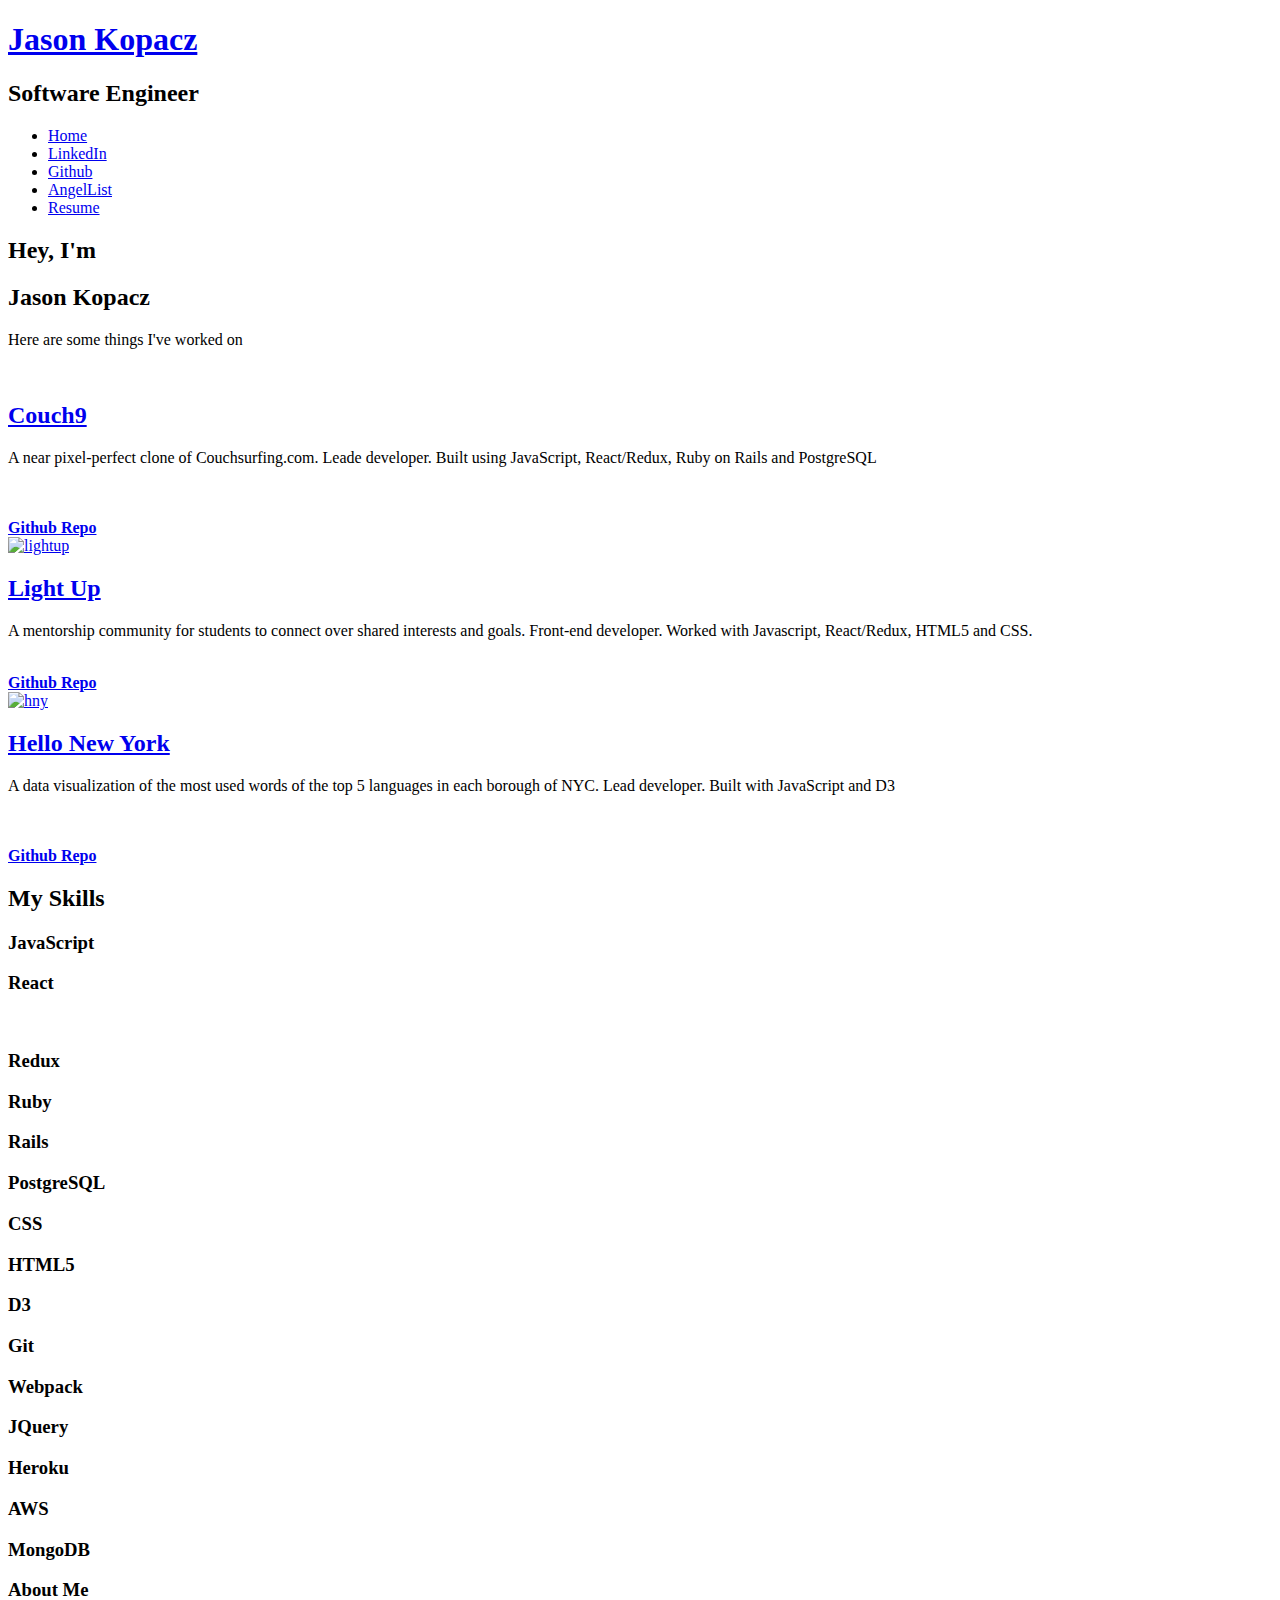
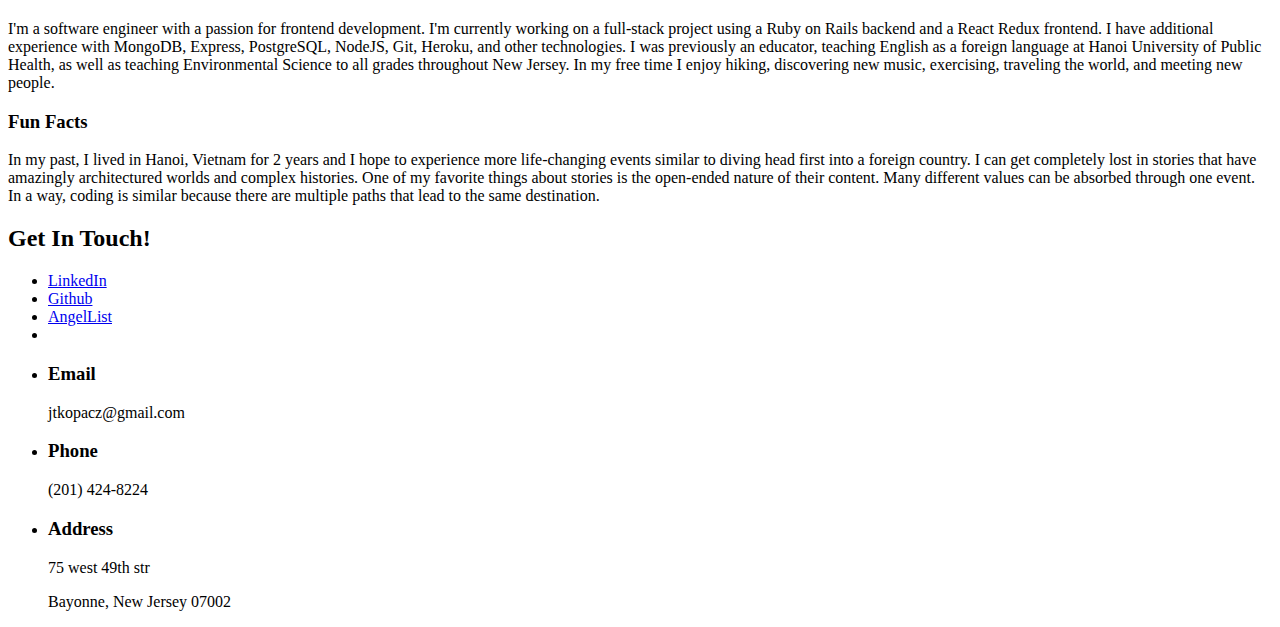
==== index.html @ 66adb1de "added links to many things" ====
<!DOCTYPE HTML>
<!--
	Dopetrope by HTML5 UP
	html5up.net | @ajlkn
	Free for personal and commercial use under the CCA 3.0 license (html5up.net/license)
-->
<html>
	<head>
		<title>Jason Kopacz</title>
		<meta charset="utf-8" />
		<meta name="viewport" content="width=device-width, initial-scale=1, user-scalable=no" />
		<link rel="stylesheet" href="assets/css/main.css" />
		<link rel="shortcut icon" href="jk_logo_outline.png" />
		<link rel="stylesheet"
			href="https://cdn.rawgit.com/konpa/devicon/df6431e323547add1b4cf45992913f15286456d3/devicon.min.css">
			<link rel="stylesheet"
				href="https://cdn.rawgit.com/konpa/devicon/df6431e323547add1b4cf45992913f15286456d3/devicon.min.css">
				<link rel="stylesheet"
					href="https://cdn.rawgit.com/konpa/devicon/df6431e323547add1b4cf45992913f15286456d3/devicon.min.css">
					<link rel="stylesheet"
						href="https://cdn.rawgit.com/konpa/devicon/df6431e323547add1b4cf45992913f15286456d3/devicon.min.css">
						<link rel="stylesheet"
							href="https://cdn.rawgit.com/konpa/devicon/df6431e323547add1b4cf45992913f15286456d3/devicon.min.css">
							<link rel="stylesheet"
								href="https://cdn.rawgit.com/konpa/devicon/df6431e323547add1b4cf45992913f15286456d3/devicon.min.css">
								<link rel="stylesheet"
									href="https://cdn.rawgit.com/konpa/devicon/df6431e323547add1b4cf45992913f15286456d3/devicon.min.css">
									<link rel="stylesheet"
										href="https://cdn.rawgit.com/konpa/devicon/df6431e323547add1b4cf45992913f15286456d3/devicon.min.css">
										<link rel="stylesheet"
											href="https://cdn.rawgit.com/konpa/devicon/df6431e323547add1b4cf45992913f15286456d3/devicon.min.css">
											<link rel="stylesheet"
												href="https://cdn.rawgit.com/konpa/devicon/df6431e323547add1b4cf45992913f15286456d3/devicon.min.css">
												<link rel="stylesheet"
													href="https://cdn.rawgit.com/konpa/devicon/df6431e323547add1b4cf45992913f15286456d3/devicon.min.css">
													<link rel="stylesheet"
														href="https://cdn.rawgit.com/konpa/devicon/df6431e323547add1b4cf45992913f15286456d3/devicon.min.css">
														<link rel="stylesheet"
															href="https://cdn.rawgit.com/konpa/devicon/df6431e323547add1b4cf45992913f15286456d3/devicon.min.css">
															<link rel="stylesheet"
																href="https://cdn.rawgit.com/konpa/devicon/df6431e323547add1b4cf45992913f15286456d3/devicon.min.css">












	</head>
	<body class="homepage is-preload">
		<div id="page-wrapper">

			<!-- Header -->
				<section id="header">

					<!-- Logo -->
						<h1><a href="index.html">Jason Kopacz</a></h1>
						<h2>Software Engineer</h2>

					<!-- Nav -->
						<nav id="nav">
							<ul>
								<li class="current"><a href="index.html">Home</a></li>
								<li>
									<a href="https://www.linkedin.com/in/jason-kopacz-2917264a/" target="_blank">LinkedIn</a>
								</li>
								<li><a href="https://github.com/Alaizard" target="_blank">Github</a></li>
								<li><a href="https://angel.co/jason-kopacz" target="_blank">AngelList</a></li>
								<li><a target="_blank" href="https://docs.google.com/document/d/1bM8FkSE2oSd_Jy5sQ_IpJeWng1I0Z-2qJ6-F8ATaIm4/edit?usp=sharing">Resume<span class="label"></span></a></li>

							</ul>
						</nav>

						<script src="left-sidebar.html"></script>

					<!-- Banner -->
					<div class="picture"></div>
						<section id="banner">
							<header>
								<h2>Hey, I'm</h2>
								<h2>Jason Kopacz</h2>
								<p>Here are some things I've worked on</p>
							</header>
						</section>

					<!-- Intro -->
						<section id="intro" class="container">
							<div class="row">
								<div class="col-4 col-12-medium">
									<section class="first">
										<a href="http://couch9.herokuapp.com/" target="_blank">
											<img src="images/logo.png" alt="">
											<header>
												<h2>Couch9</h2>
											</header>
										</a>
										<p>A near pixel-perfect clone of Couchsurfing.com. Leade developer. Built using JavaScript, React/Redux, Ruby on Rails and PostgreSQL</p> <br> <br>
										<a href="https://github.com/Alaizard/Couch9" target="_blank" style="font-weight:bold">Github Repo</a>

									</section>
								</div>
								<div class="col-4 col-12-medium">
									<section class="middle">
										<a href="http://light--up.herokuapp.com/" target="_blank">
											<img src="images/idea.png" alt="lightup" width="200px" height="200px">
											<header>
												<h2>Light Up</h2>
											</header>
										</a>
										<p>A mentorship community for students to connect over shared interests and goals. Front-end developer. Worked with Javascript, React/Redux, HTML5 and CSS. </p> <br>
										<a href="https://github.com/jeanyang0519/Light-Up" target="_blank" style="font-weight:bold">Github Repo</a>

									</section>
								</div>
								<div class="col-4 col-12-medium">
									<section class="last">
										<a href="https://alaizard.github.io/Hello-New-York/" target="_blank">
											<img src="images/hny.png" alt="hny" width="270px">
											<header>
												<h2>Hello New York</h2>
											</header>
										</a>
										<p>A data visualization of the most used words of the top 5 languages in each borough of NYC. Lead developer. Built with JavaScript and D3</p>
										<br>
										<br>
										<a href="https://github.com/Alaizard/Hello-New-York" target="_blank" style="font-weight:bold">Github Repo</a>
									</section>
								</div>
							</div>
						</section>

				</section>

			<!-- Main -->
				<section id="main">
					<div class="container">
						<div class="row">
							<div class="col-12">

								<!-- Portfolio -->
									<section>
										<header class="major">
											<h2>My Skills</h2>
										</header>
										<div class="row">
											<div class="col-4 col-6-medium col-12-small">
												<section class="box">
														<i class="devicon-javascript-plain colored" id="devicon"></i>

													<header>
														<h3>JavaScript</h3>
													</header>
												</section>
											</div>
											<div class="col-4 col-6-medium col-12-small">
												<section class="box">
													<i class="devicon-react-original colored" id="devicon"></i>
													<header>	
														<h3>React</h3>
													</header>
													
												</section>
											</div>
											<div class="col-4 col-6-medium col-12-small">
												<section class="box">
													<img src="images/redux.png" alt="" width="64px" />
													<header>
														<h3>Redux</h3>
													</header>
													
												</section>
											</div>
											<div class="col-4 col-6-medium col-12-small">
												<section class="box">
													<i class="devicon-ruby-plain colored" id="devicon"></i>
													<header>
														<h3>Ruby</h3>
													</header>
													
												</section>
											</div>
											<div class="col-4 col-6-medium col-12-small">
												<section class="box">
													<i class="devicon-rails-plain-wordmark colored" id="devicon"></i>
													<header>
														<h3>Rails</h3>
													</header>
													
												</section>
											</div>
											<div class="col-4 col-6-medium col-12-small">
												<section class="box">
													<i class="devicon-postgresql-plain colored" id="devicon"></i>
													<header>
														<h3>PostgreSQL</h3>
													</header>
													
												</section>
											</div>
											<div class="col-4 col-6-medium col-12-small">
												<section class="box">
														<i class="devicon-css3-plain colored" id="devicon"></i>
													<header>
														<h3>CSS</h3>
													</header>
													
												</section>
											</div>
												<div class="col-4 col-6-medium col-12-small">
													<section class="box">
															<i class="devicon-html5-plain colored" id="devicon"></i>
														<header>
															<h3>HTML5</h3>
														</header>
														
													</section>
												</div>
												<div class="col-4 col-6-medium col-12-small">
													<section class="box">
															<i class="devicon-d3js-plain colored" id="devicon"></i>
														<header>
															<h3>D3</h3>
														</header>
														
													</section>
												</div>
												<div class="col-4 col-6-medium col-12-small">
													<section class="box">
															<i class="devicon-git-plain colored" id="devicon"></i>
														<header>
															<h3>Git</h3>
														</header>
														
													</section>
												</div>
												<div class="col-4 col-6-medium col-12-small">
													<section class="box">
															<i class="devicon-webpack-plain colored" id="devicon"></i>
														<header>
															<h3>Webpack</h3>
														</header>
														
													</section>
												</div>
												<div class="col-4 col-6-medium col-12-small">
													<section class="box">
															<i class="devicon-jquery-plain colored" id="devicon"></i>
														<header>
															<h3>JQuery</h3>
														</header>
														
													</section>
												</div>
												<div class="col-4 col-6-medium col-12-small">
													<section class="box">
															<i class="devicon-heroku-plain colored" id="devicon"></i>
														<header>
															<h3>Heroku</h3>
														</header>
														
													</section>
												</div>
												<div class="col-4 col-6-medium col-12-small">
													<section class="box">
														<i class="devicon-amazonwebservices-original colored" id="devicon"></i>
														<header>
															<h3>AWS</h3>
														</header>
														
													</section>
												</div>
												<div class="col-4 col-6-medium col-12-small">
													<section class="box">
															<i class="devicon-mongodb-plain colored" id="devicon"></i>
														<header>
															<h3>MongoDB</h3>
														</header>
														
													</section>
												</div>
										</div>
											
										</div>
									</section>

							</div>
							<div class="col-12">

								<!-- Blog -->
									<section>
										<header class="major">
										</header>
										<div class="row">
											<div class="col-6 col-12-small">
												<section class="box">
													<header>
														<h3>About Me</h3>
													</header>
													<p class="about">I'm a software engineer with a passion for frontend development. I'm currently working on a full-stack project using a
													Ruby on Rails backend and a React Redux frontend. I have additional experience with MongoDB, Express, PostgreSQL,
													NodeJS, Git, Heroku, and other technologies.
													
													I was previously an educator, teaching English as a foreign language at Hanoi University of Public Health, as well as
													teaching Environmental Science to all grades throughout New Jersey.
													
													In my free time I enjoy hiking, discovering new music, exercising, traveling the world, and meeting new people.</p>
												</section>
											</div>
											<div class="col-6 col-12-small">
												<section class="box" id="funfacts">

													<header>
														<h3>Fun Facts</h3>
													</header>
													<p class="about">In my past, I lived in Hanoi, Vietnam for 2 years and I hope to experience more life-changing events similar to diving
														head first into a foreign country. I can get completely lost in stories that have amazingly architectured worlds and complex histories. One of my 
														favorite things about stories is the open-ended nature of their content. Many different values can be absorbed through one event. In a way, 
														coding is similar because there are multiple paths that lead to the same destination.
													</p>
												</section>
											</div>
										</div>
									</section>

							</div>
						</div>
					</div>
				</section>

			<!-- Footer -->
				<section id="footer">
					<div class="container">
							<div class="col-4 col-12-medium" id="contact">
								<section>
									<header>
										<h2>Get In Touch!</h2>
									</header>
									<ul class="social">
										<li><a class="icon brands fa-linkedin-in" target="_blank" href="https://www.linkedin.com/in/jason-kopacz-2917264a/"><span class="label">LinkedIn</span></a></li>
										<li><a class="icon brands fa-github"target="_blank" href="https://github.com/Alaizard"><span class="label">Github</span></a></li>
										<li><a class="icon brands fa-angellist"target="_blank" href="https://angel.co/jason-kopacz"><span class="label">AngelList</span></a></li>
										<li><a class="far fa-file"target="_blank" href="https://docs.google.com/document/d/1bM8FkSE2oSd_Jy5sQ_IpJeWng1I0Z-2qJ6-F8ATaIm4/edit?usp=sharing"><span class="label"></span></a></li>
									</ul>
									<ul class="contact">
										<li>
											<h3>Email</h3>
											<p>jtkopacz@gmail.com</p>
										</li>
										<li>
											<h3>Phone</h3>
											<p>(201) 424-8224</p>
										</li>
										<li>
											<h3>Address</h3>
											<p>75 west 49th str</p>
											<p>Bayonne, New Jersey 07002</p>
										</li>
									</ul>
								</section>
							</div>
							<div class="col-12">

							</div>
						</div>
					</div>
				</section>

		</div>

		<!-- Scripts -->
			<script src="assets/js/jquery.min.js"></script>
			<script src="assets/js/jquery.dropotron.min.js"></script>
			<script src="assets/js/browser.min.js"></script>
			<script src="assets/js/breakpoints.min.js"></script>
			<script src="assets/js/util.js"></script>
			<script src="assets/js/main.js"></script>

	</body>
</html>
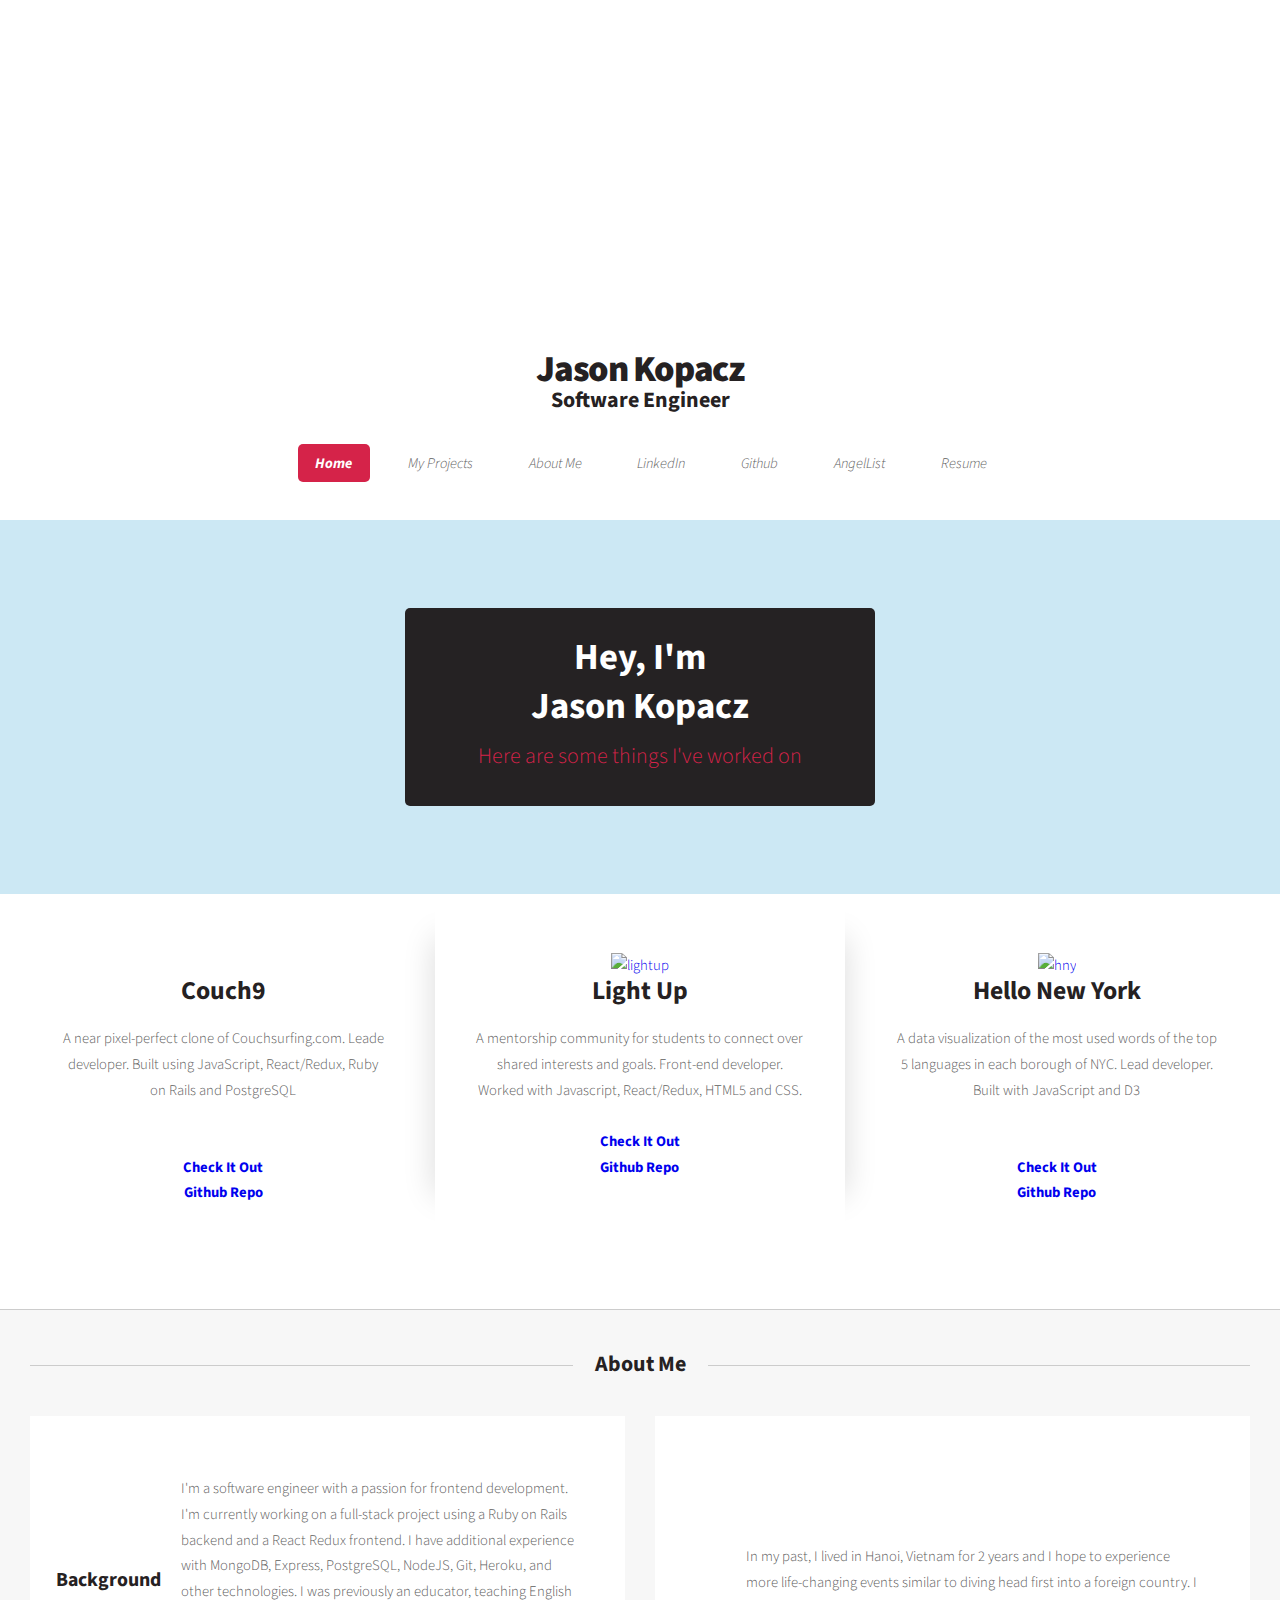
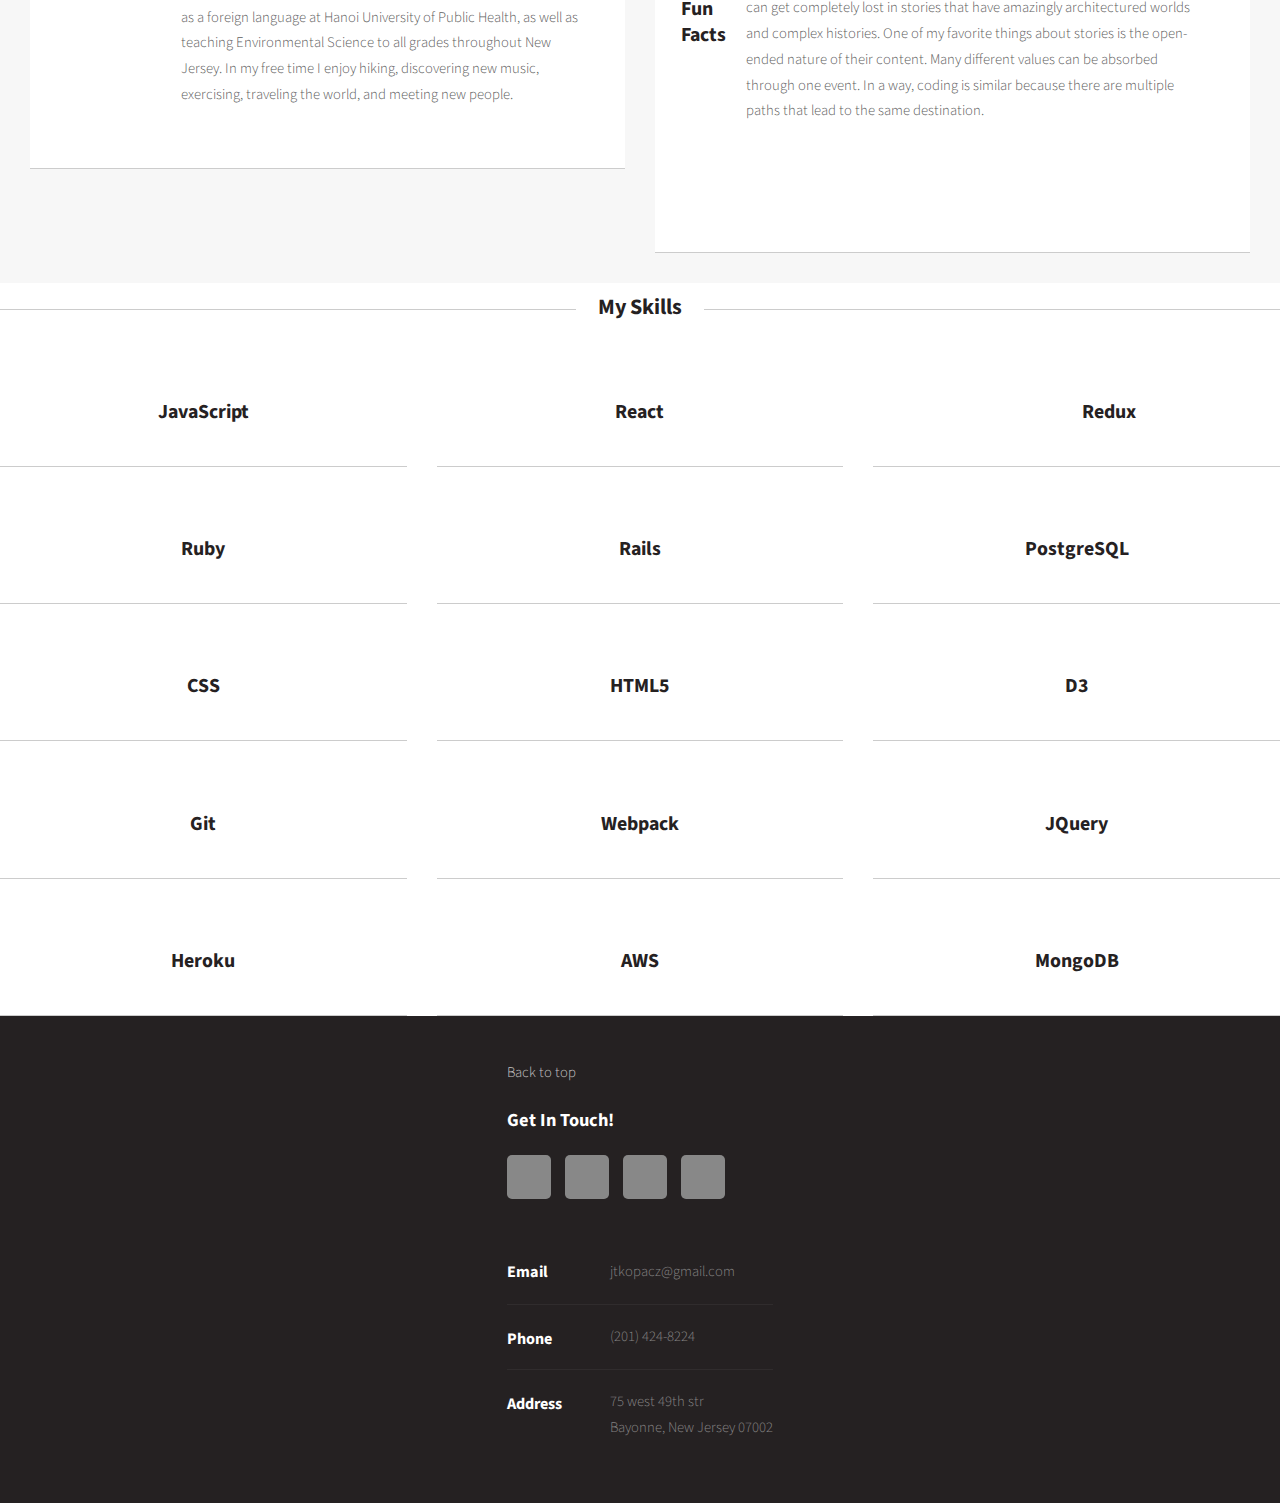
==== commit c7c599e4: "added livelinks and fixed picture" ====
--- a/index.html
+++ b/index.html
@@ -53,12 +53,13 @@
 
 	</head>
 	<body class="homepage is-preload">
-		<div id="page-wrapper">
+		<div id="page-wrapper" style="background-color: white;">
 
 			<!-- Header -->
 				<section id="header">
 
 					<!-- Logo -->
+						<div class="picture"></div>
 						<h1><a href="index.html">Jason Kopacz</a></h1>
 						<h2>Software Engineer</h2>
 
@@ -66,6 +67,8 @@
 						<nav id="nav">
 							<ul>
 								<li class="current"><a href="index.html">Home</a></li>
+								<li><a href="#intro" style="scroll-behavior: smooth;">My Projects</a></li>
+								<li><a href="#main" style="scroll-behavior: smooth;">About Me</a></li>
 								<li>
 									<a href="https://www.linkedin.com/in/jason-kopacz-2917264a/" target="_blank">LinkedIn</a>
 								</li>
@@ -79,13 +82,13 @@
 						<script src="left-sidebar.html"></script>
 
 					<!-- Banner -->
-					<div class="picture"></div>
-						<section id="banner">
-							<header>
-								<h2>Hey, I'm</h2>
-								<h2>Jason Kopacz</h2>
-								<p>Here are some things I've worked on</p>
-							</header>
+					
+					<section id="banner">
+						<header>
+							<h2>Hey, I'm</h2>
+							<h2>Jason Kopacz</h2>
+							<p>Here are some things I've worked on</p>
+						</header>
 						</section>
 
 					<!-- Intro -->
@@ -100,6 +103,7 @@
 											</header>
 										</a>
 										<p>A near pixel-perfect clone of Couchsurfing.com. Leade developer. Built using JavaScript, React/Redux, Ruby on Rails and PostgreSQL</p> <br> <br>
+										<a href="http://couch9.herokuapp.com/" target="_blank" style="font-weight: bold;">Check It Out</a><br>
 										<a href="https://github.com/Alaizard/Couch9" target="_blank" style="font-weight:bold">Github Repo</a>
 
 									</section>
@@ -113,6 +117,7 @@
 											</header>
 										</a>
 										<p>A mentorship community for students to connect over shared interests and goals. Front-end developer. Worked with Javascript, React/Redux, HTML5 and CSS. </p> <br>
+										<a href="http://light--up.herokuapp.com/" target="_blank" style="font-weight: bold;">Check It Out</a><br>
 										<a href="https://github.com/jeanyang0519/Light-Up" target="_blank" style="font-weight:bold">Github Repo</a>
 
 									</section>
@@ -128,6 +133,7 @@
 										<p>A data visualization of the most used words of the top 5 languages in each borough of NYC. Lead developer. Built with JavaScript and D3</p>
 										<br>
 										<br>
+										<a href="https://alaizard.github.io/Hello-New-York/" target="_blank" style="font-weight: bold;">Check It Out</a><br>
 										<a href="https://github.com/Alaizard/Hello-New-York" target="_blank" style="font-weight:bold">Github Repo</a>
 									</section>
 								</div>
@@ -142,12 +148,56 @@
 						<div class="row">
 							<div class="col-12">
 
+								<!-- Blog -->
+								<section>
+									<header class="major">
+										<h2>About Me</h2>
+									</header>
+									<div class="row">
+										<div class="col-6 col-12-small">
+											<section class="box">
+												<header>
+													<h3>Background</h3>
+												</header>
+												<p class="about">
+													I'm a software engineer with a passion for frontend development. I'm currently working on a full-stack project using a
+													Ruby on Rails backend and a React Redux frontend. I have additional experience with MongoDB, Express, PostgreSQL,
+													NodeJS, Git, Heroku, and other technologies.
+													
+													I was previously an educator, teaching English as a foreign language at Hanoi University of Public Health, as well as
+													teaching Environmental Science to all grades throughout New Jersey.
+													
+													In my free time I enjoy hiking, discovering new music, exercising, traveling the world, and meeting new people.
+												</p>
+											</section>
+										</div>
+										<div class="col-6 col-12-small">
+											<section class="box" id="funfacts">
+
+												<header>
+													<h3>Fun Facts</h3>
+												</header>
+												<p class="about">In my past, I lived in Hanoi, Vietnam for 2 years and I hope to experience more life-changing events similar to diving
+													head first into a foreign country. I can get completely lost in stories that have amazingly architectured worlds and complex histories. One of my 
+													favorite things about stories is the open-ended nature of their content. Many different values can be absorbed through one event. In a way, 
+													coding is similar because there are multiple paths that lead to the same destination.
+												</p>
+											</section>
+										</div>
+									</div>
+								</section>
+
+						</div>
+					</div>
+				</div>
+			</section>
+
 								<!-- Portfolio -->
 									<section>
 										<header class="major">
 											<h2>My Skills</h2>
 										</header>
-										<div class="row">
+										<div class="row" style="background-color: white;">
 											<div class="col-4 col-6-medium col-12-small">
 												<section class="box">
 														<i class="devicon-javascript-plain colored" id="devicon"></i>
@@ -291,52 +341,14 @@
 							</div>
 							<div class="col-12">
 
-								<!-- Blog -->
-									<section>
-										<header class="major">
-										</header>
-										<div class="row">
-											<div class="col-6 col-12-small">
-												<section class="box">
-													<header>
-														<h3>About Me</h3>
-													</header>
-													<p class="about">I'm a software engineer with a passion for frontend development. I'm currently working on a full-stack project using a
-													Ruby on Rails backend and a React Redux frontend. I have additional experience with MongoDB, Express, PostgreSQL,
-													NodeJS, Git, Heroku, and other technologies.
-													
-													I was previously an educator, teaching English as a foreign language at Hanoi University of Public Health, as well as
-													teaching Environmental Science to all grades throughout New Jersey.
-													
-													In my free time I enjoy hiking, discovering new music, exercising, traveling the world, and meeting new people.</p>
-												</section>
-											</div>
-											<div class="col-6 col-12-small">
-												<section class="box" id="funfacts">
-
-													<header>
-														<h3>Fun Facts</h3>
-													</header>
-													<p class="about">In my past, I lived in Hanoi, Vietnam for 2 years and I hope to experience more life-changing events similar to diving
-														head first into a foreign country. I can get completely lost in stories that have amazingly architectured worlds and complex histories. One of my 
-														favorite things about stories is the open-ended nature of their content. Many different values can be absorbed through one event. In a way, 
-														coding is similar because there are multiple paths that lead to the same destination.
-													</p>
-												</section>
-											</div>
-										</div>
-									</section>
-
-							</div>
-						</div>
-					</div>
-				</section>
+								
 
 			<!-- Footer -->
 				<section id="footer">
 					<div class="container">
 							<div class="col-4 col-12-medium" id="contact">
 								<section>
+									<header><a href="#header" style="scroll-behavior: smooth;">Back to top</a></header>
 									<header>
 										<h2>Get In Touch!</h2>
 									</header>
--- a/assets/css/main.css
+++ b/assets/css/main.css
@@ -0,0 +1,2940 @@
+@import url("fontawesome-all.min.css");
+@import url("https://fonts.googleapis.com/css?family=Source+Sans+Pro:300,400,700,900,300italic");
+
+/*
+	Dopetrope by HTML5 UP
+	html5up.net | @ajlkn
+	Free for personal and commercial use under the CCA 3.0 license (html5up.net/license)
+*/
+
+html, body, div, span, applet, object,
+iframe, h1, h2, h3, h4, h5, h6, p, blockquote,
+pre, a, abbr, acronym, address, big, cite,
+code, del, dfn, em, img, ins, kbd, q, s, samp,
+small, strike, strong, sub, sup, tt, var, b,
+u, i, center, dl, dt, dd, ol, ul, li, fieldset,
+form, label, legend, table, caption, tbody,
+tfoot, thead, tr, th, td, article, aside,
+canvas, details, embed, figure, figcaption,
+footer, header, hgroup, menu, nav, output, ruby,
+section, summary, time, mark, audio, video {
+	margin: 0;
+	padding: 0;
+	border: 0;
+	font-size: 100%;
+	font: inherit;
+	vertical-align: baseline;}
+
+article, aside, details, figcaption, figure,
+footer, header, hgroup, menu, nav, section {
+	display: block;}
+
+body {
+	line-height: 1;
+}
+
+ol, ul {
+	list-style: none;
+}
+
+blockquote, q {
+	quotes: none;
+}
+
+	blockquote:before, blockquote:after, q:before, q:after {
+		content: '';
+		content: none;
+	}
+
+table {
+	border-collapse: collapse;
+	border-spacing: 0;
+}
+
+body {
+	-webkit-text-size-adjust: none;
+}
+
+mark {
+	background-color: transparent;
+	color: inherit;
+}
+
+input::-moz-focus-inner {
+	border: 0;
+	padding: 0;
+}
+
+input, select, textarea {
+	-moz-appearance: none;
+	-webkit-appearance: none;
+	-ms-appearance: none;
+	appearance: none;
+}
+
+/* Basic */
+
+	html {
+		box-sizing: border-box;
+	}
+
+	*, *:before, *:after {
+		box-sizing: inherit;
+	}
+
+	body {
+		background: #252122;
+		background-image: url("images/bg02.png");
+	}
+
+		body.is-preload *, body.is-preload *:before, body.is-preload *:after {
+			-moz-animation: none !important;
+			-webkit-animation: none !important;
+			-ms-animation: none !important;
+			animation: none !important;
+			-moz-transition: none !important;
+			-webkit-transition: none !important;
+			-ms-transition: none !important;
+			transition: none !important;
+		}
+
+	body, input, textarea, select {
+		font-family: 'Source Sans Pro';
+		font-weight: 300;
+		color: #5d5d5d;
+		font-size: 14pt;
+		line-height: 1.75em;
+	}
+
+	strong, b {
+		color: #252122;
+		font-weight: 400;
+	}
+
+	i, em {
+		font-style: italic;
+	}
+
+	sub {
+		position: relative;
+		top: 0.5em;
+		font-size: 0.8em;
+	}
+
+	sup {
+		position: relative;
+		top: -0.5em;
+		font-size: 0.8em;
+	}
+
+	blockquote {
+		border-left: solid 0.75em #dddddd;
+		padding: 1em 0 1em 1.5em;
+		font-style: italic;
+	}
+
+	h1, h2, h3, h4, h5, h6 {
+		color: #252122;
+		font-weight: 700;
+	}
+
+	h1 a, h2 a, h3 a, h4 a, h5 a, h6 a {
+		color: inherit;
+		text-decoration: none;
+	}
+
+	h2 {
+		font-size: 1.5em;
+	}
+
+	h3 {
+		font-size: 1.35em;
+	}
+
+	a {
+		text-decoration: none;
+	}
+
+	br.clear {
+		clear: both;
+	}
+
+	hr {
+		border: 0;
+		border-top: solid 1px #dddddd;
+		height: 1px;
+		margin: 2em 0 2em 0;
+	}
+
+	p, ul, ol, dl, table {
+		margin-bottom: 2em;
+	}
+
+/* Container */
+
+	.container {
+		margin: 0 auto;
+		max-width: 100%;
+		width: 70em;
+	}
+
+		@media screen and (max-width: 1680px) {
+
+			.container {
+				width: 70em;
+			}
+
+		}
+
+		@media screen and (max-width: 1280px) {
+
+			.container {
+				width: calc(100% - 60px);
+			}
+
+		}
+
+		@media screen and (max-width: 980px) {
+
+			.container {
+				width: calc(100% - 80px);
+			}
+
+		}
+
+		@media screen and (max-width: 736px) {
+
+			.container {
+				width: calc(100% - 40px);
+			}
+
+		}
+
+/* Row */
+
+	.row {
+		display: flex;
+		flex-wrap: wrap;
+		box-sizing: border-box;
+		align-items: stretch;
+	}
+
+		.row > * {
+			box-sizing: border-box;
+		}
+
+		.row.gtr-uniform > * > :last-child {
+			margin-bottom: 0;
+		}
+
+		.row.aln-left {
+			justify-content: flex-start;
+		}
+
+		.row.aln-center {
+			justify-content: center;
+		}
+
+		.row.aln-right {
+			justify-content: flex-end;
+		}
+
+		.row.aln-top {
+			align-items: flex-start;
+		}
+
+		.row.aln-middle {
+			align-items: center;
+		}
+
+		.row.aln-bottom {
+			align-items: flex-end;
+		}
+
+		.row > .imp {
+			order: -1;
+		}
+
+		.row > .col-1 {
+			width: 8.33333%;
+		}
+
+		.row > .off-1 {
+			margin-left: 8.33333%;
+		}
+
+		.row > .col-2 {
+			width: 16.66667%;
+		}
+
+		.row > .off-2 {
+			margin-left: 16.66667%;
+		}
+
+		.row > .col-3 {
+			width: 25%;
+		}
+
+		.row > .off-3 {
+			margin-left: 25%;
+		}
+
+		.row > .col-4 {
+			width: 33.33333%;
+		}
+
+		.row > .off-4 {
+			margin-left: 33.33333%;
+		}
+
+		.row > .col-5 {
+			width: 41.66667%;
+		}
+
+		.row > .off-5 {
+			margin-left: 41.66667%;
+		}
+
+		.row > .col-6 {
+			width: 50%;
+		}
+
+		.row > .off-6 {
+			margin-left: 50%;
+		}
+
+		.row > .col-7 {
+			width: 58.33333%;
+		}
+
+		.row > .off-7 {
+			margin-left: 58.33333%;
+		}
+
+		.row > .col-8 {
+			width: 66.66667%;
+		}
+
+		.row > .off-8 {
+			margin-left: 66.66667%;
+		}
+
+		.row > .col-9 {
+			width: 75%;
+		}
+
+		.row > .off-9 {
+			margin-left: 75%;
+		}
+
+		.row > .col-10 {
+			width: 83.33333%;
+		}
+
+		.row > .off-10 {
+			margin-left: 83.33333%;
+		}
+
+		.row > .col-11 {
+			width: 91.66667%;
+		}
+
+		.row > .off-11 {
+			margin-left: 91.66667%;
+		}
+
+		.row > .col-12 {
+			width: 100%;
+		}
+
+		.row > .off-12 {
+			margin-left: 100%;
+		}
+
+		.row.gtr-0 {
+			margin-top: 0px;
+			margin-left: 0px;
+		}
+
+			.row.gtr-0 > * {
+				padding: 0px 0 0 0px;
+			}
+
+			.row.gtr-0.gtr-uniform {
+				margin-top: 0px;
+			}
+
+				.row.gtr-0.gtr-uniform > * {
+					padding-top: 0px;
+				}
+
+		.row.gtr-25 {
+			margin-top: -12.5px;
+			margin-left: -12.5px;
+		}
+
+			.row.gtr-25 > * {
+				padding: 12.5px 0 0 12.5px;
+			}
+
+			.row.gtr-25.gtr-uniform {
+				margin-top: -12.5px;
+			}
+
+				.row.gtr-25.gtr-uniform > * {
+					padding-top: 12.5px;
+				}
+
+		.row.gtr-50 {
+			margin-top: -25px;
+			margin-left: -25px;
+		}
+
+			.row.gtr-50 > * {
+				padding: 25px 0 0 25px;
+			}
+
+			.row.gtr-50.gtr-uniform {
+				margin-top: -25px;
+			}
+
+				.row.gtr-50.gtr-uniform > * {
+					padding-top: 25px;
+				}
+
+		.row {
+			margin-top: -50px;
+			margin-left: -50px;
+		}
+
+			.row > * {
+				padding: 50px 0 0 50px;
+			}
+
+			.row.gtr-uniform {
+				margin-top: -50px;
+			}
+
+				.row.gtr-uniform > * {
+					padding-top: 50px;
+				}
+
+		.row.gtr-150 {
+			margin-top: -75px;
+			margin-left: -75px;
+		}
+
+			.row.gtr-150 > * {
+				padding: 75px 0 0 75px;
+			}
+
+			.row.gtr-150.gtr-uniform {
+				margin-top: -75px;
+			}
+
+				.row.gtr-150.gtr-uniform > * {
+					padding-top: 75px;
+				}
+
+		.row.gtr-200 {
+			margin-top: -100px;
+			margin-left: -100px;
+		}
+
+			.row.gtr-200 > * {
+				padding: 100px 0 0 100px;
+			}
+
+			.row.gtr-200.gtr-uniform {
+				margin-top: -100px;
+			}
+
+				.row.gtr-200.gtr-uniform > * {
+					padding-top: 100px;
+				}
+
+		@media screen and (max-width: 1680px) {
+
+			.row {
+				display: flex;
+				flex-wrap: wrap;
+				box-sizing: border-box;
+				align-items: stretch;
+			}
+
+				.row > * {
+					box-sizing: border-box;
+				}
+
+				.row.gtr-uniform > * > :last-child {
+					margin-bottom: 0;
+				}
+
+				.row.aln-left {
+					justify-content: flex-start;
+				}
+
+				.row.aln-center {
+					justify-content: center;
+				}
+
+				.row.aln-right {
+					justify-content: flex-end;
+				}
+
+				.row.aln-top {
+					align-items: flex-start;
+				}
+
+				.row.aln-middle {
+					align-items: center;
+				}
+
+				.row.aln-bottom {
+					align-items: flex-end;
+				}
+
+				.row > .imp-xlarge {
+					order: -1;
+				}
+
+				.row > .col-1-xlarge {
+					width: 8.33333%;
+				}
+
+				.row > .off-1-xlarge {
+					margin-left: 8.33333%;
+				}
+
+				.row > .col-2-xlarge {
+					width: 16.66667%;
+				}
+
+				.row > .off-2-xlarge {
+					margin-left: 16.66667%;
+				}
+
+				.row > .col-3-xlarge {
+					width: 25%;
+				}
+
+				.row > .off-3-xlarge {
+					margin-left: 25%;
+				}
+
+				.row > .col-4-xlarge {
+					width: 33.33333%;
+				}
+
+				.row > .off-4-xlarge {
+					margin-left: 33.33333%;
+				}
+
+				.row > .col-5-xlarge {
+					width: 41.66667%;
+				}
+
+				.row > .off-5-xlarge {
+					margin-left: 41.66667%;
+				}
+
+				.row > .col-6-xlarge {
+					width: 50%;
+				}
+
+				.row > .off-6-xlarge {
+					margin-left: 50%;
+				}
+
+				.row > .col-7-xlarge {
+					width: 58.33333%;
+				}
+
+				.row > .off-7-xlarge {
+					margin-left: 58.33333%;
+				}
+
+				.row > .col-8-xlarge {
+					width: 66.66667%;
+				}
+
+				.row > .off-8-xlarge {
+					margin-left: 66.66667%;
+				}
+
+				.row > .col-9-xlarge {
+					width: 75%;
+				}
+
+				.row > .off-9-xlarge {
+					margin-left: 75%;
+				}
+
+				.row > .col-10-xlarge {
+					width: 83.33333%;
+				}
+
+				.row > .off-10-xlarge {
+					margin-left: 83.33333%;
+				}
+
+				.row > .col-11-xlarge {
+					width: 91.66667%;
+				}
+
+				.row > .off-11-xlarge {
+					margin-left: 91.66667%;
+				}
+
+				.row > .col-12-xlarge {
+					width: 100%;
+				}
+
+				.row > .off-12-xlarge {
+					margin-left: 100%;
+				}
+
+				.row.gtr-0 {
+					margin-top: 0px;
+					margin-left: 0px;
+				}
+
+					.row.gtr-0 > * {
+						padding: 0px 0 0 0px;
+					}
+
+					.row.gtr-0.gtr-uniform {
+						margin-top: 0px;
+					}
+
+						.row.gtr-0.gtr-uniform > * {
+							padding-top: 0px;
+						}
+
+				.row.gtr-25 {
+					margin-top: -12.5px;
+					margin-left: -12.5px;
+				}
+
+					.row.gtr-25 > * {
+						padding: 12.5px 0 0 12.5px;
+					}
+
+					.row.gtr-25.gtr-uniform {
+						margin-top: -12.5px;
+					}
+
+						.row.gtr-25.gtr-uniform > * {
+							padding-top: 12.5px;
+						}
+
+				.row.gtr-50 {
+					margin-top: -25px;
+					margin-left: -25px;
+				}
+
+					.row.gtr-50 > * {
+						padding: 25px 0 0 25px;
+					}
+
+					.row.gtr-50.gtr-uniform {
+						margin-top: -25px;
+					}
+
+						.row.gtr-50.gtr-uniform > * {
+							padding-top: 25px;
+						}
+
+				.row {
+					margin-top: -50px;
+					margin-left: -50px;
+				}
+
+					.row > * {
+						padding: 50px 0 0 50px;
+					}
+
+					.row.gtr-uniform {
+						margin-top: -50px;
+					}
+
+						.row.gtr-uniform > * {
+							padding-top: 50px;
+						}
+
+				.row.gtr-150 {
+					margin-top: -75px;
+					margin-left: -75px;
+				}
+
+					.row.gtr-150 > * {
+						padding: 75px 0 0 75px;
+					}
+
+					.row.gtr-150.gtr-uniform {
+						margin-top: -75px;
+					}
+
+						.row.gtr-150.gtr-uniform > * {
+							padding-top: 75px;
+						}
+
+				.row.gtr-200 {
+					margin-top: -100px;
+					margin-left: -100px;
+				}
+
+					.row.gtr-200 > * {
+						padding: 100px 0 0 100px;
+					}
+
+					.row.gtr-200.gtr-uniform {
+						margin-top: -100px;
+					}
+
+						.row.gtr-200.gtr-uniform > * {
+							padding-top: 100px;
+						}
+
+		}
+
+		@media screen and (max-width: 1280px) {
+
+			.row {
+				display: flex;
+				flex-wrap: wrap;
+				box-sizing: border-box;
+				align-items: stretch;
+			}
+
+				.row > * {
+					box-sizing: border-box;
+				}
+
+				.row.gtr-uniform > * > :last-child {
+					margin-bottom: 0;
+				}
+
+				.row.aln-left {
+					justify-content: flex-start;
+				}
+
+				.row.aln-center {
+					justify-content: center;
+				}
+
+				.row.aln-right {
+					justify-content: flex-end;
+				}
+
+				.row.aln-top {
+					align-items: flex-start;
+				}
+
+				.row.aln-middle {
+					align-items: center;
+				}
+
+				.row.aln-bottom {
+					align-items: flex-end;
+				}
+
+				.row > .imp-large {
+					order: -1;
+				}
+
+				.row > .col-1-large {
+					width: 8.33333%;
+				}
+
+				.row > .off-1-large {
+					margin-left: 8.33333%;
+				}
+
+				.row > .col-2-large {
+					width: 16.66667%;
+				}
+
+				.row > .off-2-large {
+					margin-left: 16.66667%;
+				}
+
+				.row > .col-3-large {
+					width: 25%;
+				}
+
+				.row > .off-3-large {
+					margin-left: 25%;
+				}
+
+				.row > .col-4-large {
+					width: 33.33333%;
+				}
+
+				.row > .off-4-large {
+					margin-left: 33.33333%;
+				}
+
+				.row > .col-5-large {
+					width: 41.66667%;
+				}
+
+				.row > .off-5-large {
+					margin-left: 41.66667%;
+				}
+
+				.row > .col-6-large {
+					width: 50%;
+				}
+
+				.row > .off-6-large {
+					margin-left: 50%;
+				}
+
+				.row > .col-7-large {
+					width: 58.33333%;
+				}
+
+				.row > .off-7-large {
+					margin-left: 58.33333%;
+				}
+
+				.row > .col-8-large {
+					width: 66.66667%;
+				}
+
+				.row > .off-8-large {
+					margin-left: 66.66667%;
+				}
+
+				.row > .col-9-large {
+					width: 75%;
+				}
+
+				.row > .off-9-large {
+					margin-left: 75%;
+				}
+
+				.row > .col-10-large {
+					width: 83.33333%;
+				}
+
+				.row > .off-10-large {
+					margin-left: 83.33333%;
+				}
+
+				.row > .col-11-large {
+					width: 91.66667%;
+				}
+
+				.row > .off-11-large {
+					margin-left: 91.66667%;
+				}
+
+				.row > .col-12-large {
+					width: 100%;
+				}
+
+				.row > .off-12-large {
+					margin-left: 100%;
+				}
+
+				.row.gtr-0 {
+					margin-top: 0px;
+					margin-left: 0px;
+				}
+
+					.row.gtr-0 > * {
+						padding: 0px 0 0 0px;
+					}
+
+					.row.gtr-0.gtr-uniform {
+						margin-top: 0px;
+					}
+
+						.row.gtr-0.gtr-uniform > * {
+							padding-top: 0px;
+						}
+
+				.row.gtr-25 {
+					margin-top: -7.5px;
+					margin-left: -7.5px;
+				}
+
+					.row.gtr-25 > * {
+						padding: 7.5px 0 0 7.5px;
+					}
+
+					.row.gtr-25.gtr-uniform {
+						margin-top: -7.5px;
+					}
+
+						.row.gtr-25.gtr-uniform > * {
+							padding-top: 7.5px;
+						}
+
+				.row.gtr-50 {
+					margin-top: -15px;
+					margin-left: -15px;
+				}
+
+					.row.gtr-50 > * {
+						padding: 15px 0 0 15px;
+					}
+
+					.row.gtr-50.gtr-uniform {
+						margin-top: -15px;
+					}
+
+						.row.gtr-50.gtr-uniform > * {
+							padding-top: 15px;
+						}
+
+				.row {
+					margin-top: -30px;
+					margin-left: -30px;
+				}
+
+					.row > * {
+						padding: 30px 0 0 30px;
+					}
+
+					.row.gtr-uniform {
+						margin-top: -30px;
+					}
+
+						.row.gtr-uniform > * {
+							padding-top: 30px;
+						}
+
+				.row.gtr-150 {
+					margin-top: -45px;
+					margin-left: -45px;
+				}
+
+					.row.gtr-150 > * {
+						padding: 45px 0 0 45px;
+					}
+
+					.row.gtr-150.gtr-uniform {
+						margin-top: -45px;
+					}
+
+						.row.gtr-150.gtr-uniform > * {
+							padding-top: 45px;
+						}
+
+				.row.gtr-200 {
+					margin-top: -60px;
+					margin-left: -60px;
+				}
+
+					.row.gtr-200 > * {
+						padding: 60px 0 0 60px;
+					}
+
+					.row.gtr-200.gtr-uniform {
+						margin-top: -60px;
+					}
+
+						.row.gtr-200.gtr-uniform > * {
+							padding-top: 60px;
+						}
+
+		}
+
+		@media screen and (max-width: 980px) {
+
+			.row {
+				display: flex;
+				flex-wrap: wrap;
+				box-sizing: border-box;
+				align-items: stretch;
+			}
+
+				.row > * {
+					box-sizing: border-box;
+				}
+
+				.row.gtr-uniform > * > :last-child {
+					margin-bottom: 0;
+				}
+
+				.row.aln-left {
+					justify-content: flex-start;
+				}
+
+				.row.aln-center {
+					justify-content: center;
+				}
+
+				.row.aln-right {
+					justify-content: flex-end;
+				}
+
+				.row.aln-top {
+					align-items: flex-start;
+				}
+
+				.row.aln-middle {
+					align-items: center;
+				}
+
+				.row.aln-bottom {
+					align-items: flex-end;
+				}
+
+				.row > .imp-medium {
+					order: -1;
+				}
+
+				.row > .col-1-medium {
+					width: 8.33333%;
+				}
+
+				.row > .off-1-medium {
+					margin-left: 8.33333%;
+				}
+
+				.row > .col-2-medium {
+					width: 16.66667%;
+				}
+
+				.row > .off-2-medium {
+					margin-left: 16.66667%;
+				}
+
+				.row > .col-3-medium {
+					width: 25%;
+				}
+
+				.row > .off-3-medium {
+					margin-left: 25%;
+				}
+
+				.row > .col-4-medium {
+					width: 33.33333%;
+				}
+
+				.row > .off-4-medium {
+					margin-left: 33.33333%;
+				}
+
+				.row > .col-5-medium {
+					width: 41.66667%;
+				}
+
+				.row > .off-5-medium {
+					margin-left: 41.66667%;
+				}
+
+				.row > .col-6-medium {
+					width: 50%;
+				}
+
+				.row > .off-6-medium {
+					margin-left: 50%;
+				}
+
+				.row > .col-7-medium {
+					width: 58.33333%;
+				}
+
+				.row > .off-7-medium {
+					margin-left: 58.33333%;
+				}
+
+				.row > .col-8-medium {
+					width: 66.66667%;
+				}
+
+				.row > .off-8-medium {
+					margin-left: 66.66667%;
+				}
+
+				.row > .col-9-medium {
+					width: 75%;
+				}
+
+				.row > .off-9-medium {
+					margin-left: 75%;
+				}
+
+				.row > .col-10-medium {
+					width: 83.33333%;
+				}
+
+				.row > .off-10-medium {
+					margin-left: 83.33333%;
+				}
+
+				.row > .col-11-medium {
+					width: 91.66667%;
+				}
+
+				.row > .off-11-medium {
+					margin-left: 91.66667%;
+				}
+
+				.row > .col-12-medium {
+					width: 100%;
+				}
+
+				.row > .off-12-medium {
+					margin-left: 100%;
+				}
+
+				.row.gtr-0 {
+					margin-top: 0px;
+					margin-left: 0px;
+				}
+
+					.row.gtr-0 > * {
+						padding: 0px 0 0 0px;
+					}
+
+					.row.gtr-0.gtr-uniform {
+						margin-top: 0px;
+					}
+
+						.row.gtr-0.gtr-uniform > * {
+							padding-top: 0px;
+						}
+
+				.row.gtr-25 {
+					margin-top: -10px;
+					margin-left: -10px;
+				}
+
+					.row.gtr-25 > * {
+						padding: 10px 0 0 10px;
+					}
+
+					.row.gtr-25.gtr-uniform {
+						margin-top: -10px;
+					}
+
+						.row.gtr-25.gtr-uniform > * {
+							padding-top: 10px;
+						}
+
+				.row.gtr-50 {
+					margin-top: -20px;
+					margin-left: -20px;
+				}
+
+					.row.gtr-50 > * {
+						padding: 20px 0 0 20px;
+					}
+
+					.row.gtr-50.gtr-uniform {
+						margin-top: -20px;
+					}
+
+						.row.gtr-50.gtr-uniform > * {
+							padding-top: 20px;
+						}
+
+				.row {
+					margin-top: -40px;
+					margin-left: -40px;
+				}
+
+					.row > * {
+						padding: 40px 0 0 40px;
+					}
+
+					.row.gtr-uniform {
+						margin-top: -40px;
+					}
+
+						.row.gtr-uniform > * {
+							padding-top: 40px;
+						}
+
+				.row.gtr-150 {
+					margin-top: -60px;
+					margin-left: -60px;
+				}
+
+					.row.gtr-150 > * {
+						padding: 60px 0 0 60px;
+					}
+
+					.row.gtr-150.gtr-uniform {
+						margin-top: -60px;
+					}
+
+						.row.gtr-150.gtr-uniform > * {
+							padding-top: 60px;
+						}
+
+				.row.gtr-200 {
+					margin-top: -80px;
+					margin-left: -80px;
+				}
+
+					.row.gtr-200 > * {
+						padding: 80px 0 0 80px;
+					}
+
+					.row.gtr-200.gtr-uniform {
+						margin-top: -80px;
+					}
+
+						.row.gtr-200.gtr-uniform > * {
+							padding-top: 80px;
+						}
+
+		}
+
+		@media screen and (max-width: 736px) {
+
+			.row {
+				display: flex;
+				flex-wrap: wrap;
+				box-sizing: border-box;
+				align-items: stretch;
+			}
+
+				.row > * {
+					box-sizing: border-box;
+				}
+
+				.row.gtr-uniform > * > :last-child {
+					margin-bottom: 0;
+				}
+
+				.row.aln-left {
+					justify-content: flex-start;
+				}
+
+				.row.aln-center {
+					justify-content: center;
+				}
+
+				.row.aln-right {
+					justify-content: flex-end;
+				}
+
+				.row.aln-top {
+					align-items: flex-start;
+				}
+
+				.row.aln-middle {
+					align-items: center;
+				}
+
+				.row.aln-bottom {
+					align-items: flex-end;
+				}
+
+				.row > .imp-small {
+					order: -1;
+				}
+
+				.row > .col-1-small {
+					width: 8.33333%;
+				}
+
+				.row > .off-1-small {
+					margin-left: 8.33333%;
+				}
+
+				.row > .col-2-small {
+					width: 16.66667%;
+				}
+
+				.row > .off-2-small {
+					margin-left: 16.66667%;
+				}
+
+				.row > .col-3-small {
+					width: 25%;
+				}
+
+				.row > .off-3-small {
+					margin-left: 25%;
+				}
+
+				.row > .col-4-small {
+					width: 33.33333%;
+				}
+
+				.row > .off-4-small {
+					margin-left: 33.33333%;
+				}
+
+				.row > .col-5-small {
+					width: 41.66667%;
+				}
+
+				.row > .off-5-small {
+					margin-left: 41.66667%;
+				}
+
+				.row > .col-6-small {
+					width: 50%;
+				}
+
+				.row > .off-6-small {
+					margin-left: 50%;
+				}
+
+				.row > .col-7-small {
+					width: 58.33333%;
+				}
+
+				.row > .off-7-small {
+					margin-left: 58.33333%;
+				}
+
+				.row > .col-8-small {
+					width: 66.66667%;
+				}
+
+				.row > .off-8-small {
+					margin-left: 66.66667%;
+				}
+
+				.row > .col-9-small {
+					width: 75%;
+				}
+
+				.row > .off-9-small {
+					margin-left: 75%;
+				}
+
+				.row > .col-10-small {
+					width: 83.33333%;
+				}
+
+				.row > .off-10-small {
+					margin-left: 83.33333%;
+				}
+
+				.row > .col-11-small {
+					width: 91.66667%;
+				}
+
+				.row > .off-11-small {
+					margin-left: 91.66667%;
+				}
+
+				.row > .col-12-small {
+					width: 100%;
+				}
+
+				.row > .off-12-small {
+					margin-left: 100%;
+				}
+
+				.row.gtr-0 {
+					margin-top: 0px;
+					margin-left: 0px;
+				}
+
+					.row.gtr-0 > * {
+						padding: 0px 0 0 0px;
+					}
+
+					.row.gtr-0.gtr-uniform {
+						margin-top: 0px;
+					}
+
+						.row.gtr-0.gtr-uniform > * {
+							padding-top: 0px;
+						}
+
+				.row.gtr-25 {
+					margin-top: -5px;
+					margin-left: -5px;
+				}
+
+					.row.gtr-25 > * {
+						padding: 5px 0 0 5px;
+					}
+
+					.row.gtr-25.gtr-uniform {
+						margin-top: -5px;
+					}
+
+						.row.gtr-25.gtr-uniform > * {
+							padding-top: 5px;
+						}
+
+				.row.gtr-50 {
+					margin-top: -10px;
+					margin-left: -10px;
+				}
+
+					.row.gtr-50 > * {
+						padding: 10px 0 0 10px;
+					}
+
+					.row.gtr-50.gtr-uniform {
+						margin-top: -10px;
+					}
+
+						.row.gtr-50.gtr-uniform > * {
+							padding-top: 10px;
+						}
+
+				.row {
+					margin-top: -20px;
+					margin-left: -20px;
+				}
+
+					.row > * {
+						padding: 20px 0 0 20px;
+					}
+
+					.row.gtr-uniform {
+						margin-top: -20px;
+					}
+
+						.row.gtr-uniform > * {
+							padding-top: 20px;
+						}
+
+				.row.gtr-150 {
+					margin-top: -30px;
+					margin-left: -30px;
+				}
+
+					.row.gtr-150 > * {
+						padding: 30px 0 0 30px;
+					}
+
+					.row.gtr-150.gtr-uniform {
+						margin-top: -30px;
+					}
+
+						.row.gtr-150.gtr-uniform > * {
+							padding-top: 30px;
+						}
+
+				.row.gtr-200 {
+					margin-top: -40px;
+					margin-left: -40px;
+				}
+
+					.row.gtr-200 > * {
+						padding: 40px 0 0 40px;
+					}
+
+					.row.gtr-200.gtr-uniform {
+						margin-top: -40px;
+					}
+
+						.row.gtr-200.gtr-uniform > * {
+							padding-top: 40px;
+						}
+
+		}
+
+/* Form */
+
+	form label {
+		display: block;
+		color: #252122;
+		font-weight: 400;
+		margin: 0 0 0.5em 0;
+	}
+
+	form input[type=text],
+	form input[type=email],
+	form input[type=password],
+	form select,
+	form textarea {
+		-webkit-appearance: none;
+		display: block;
+		border: 0;
+		padding: 0.75em 1em;
+		font-size: 1em;
+		border-radius: 5px;
+		border: solid 1px #dddddd;
+		background: #fff;
+		width: 100%;
+	}
+
+		form input[type=text]:focus,
+		form input[type=email]:focus,
+		form input[type=password]:focus,
+		form select:focus,
+		form textarea:focus {
+			box-shadow: inset 0px 0px 1px 1px #43bff0;
+		}
+
+	form textarea {
+		height: 15em;
+	}
+
+	form ::-webkit-input-placeholder {
+		color: #555 !important;
+	}
+
+	form :-moz-placeholder {
+		color: #555 !important;
+	}
+
+	form ::-moz-placeholder {
+		color: #555 !important;
+	}
+
+	form :-ms-input-placeholder {
+		color: #555 !important;
+	}
+
+	form ::-moz-focus-inner {
+		border: 0;
+	}
+
+/* Tables */
+
+	table {
+		width: 100%;
+	}
+
+		table tr {
+			border-top: solid 1px #dddddd;
+		}
+
+			table tr:first-child {
+				border-top: 0;
+			}
+
+		table td {
+			padding: 0.5em 1em 0.5em 1em;
+		}
+
+		table th {
+			text-align: left;
+			padding: 0.5em 1em 0.5em 1em;
+			font-weight: 700;
+			margin: 0 0 1em 0;
+		}
+
+		table thead {
+			border-bottom: solid 2px #dddddd;
+		}
+
+/* Section/Article */
+
+	section, article {
+		margin-bottom: 2.5em;
+	}
+
+		section > :last-child, section:last-child, article > :last-child, article:last-child {
+			margin-bottom: 0;
+		}
+
+	header {
+		margin: 0 0 1.5em 0;
+	}
+
+		header > p {
+			display: block;
+			font-style: italic;
+			margin: 0.5em 0 0 0;
+			padding-bottom: 0.5em;
+		}
+
+		header.major {
+			position: relative;
+			text-align: center;
+			border-top: solid 1px #ccc;
+			top: 1em;
+			margin: 0 0 3em 0;
+		}
+
+			header.major h2 {
+				background: #fff;
+				position: relative;
+				top: -0.65em;
+				display: inline;
+				margin: 0;
+				padding: 0 1em 0 1em;
+			}
+
+	footer {
+		margin: 2.25em 0 0 0;
+	}
+
+/* Box */
+
+	.box {
+		background: #ffffff;
+		border-bottom: solid 1px #ccc;
+		padding: 2.75em 1.75em 2.75em 1.75em;
+		display: flex;
+		justify-content: center;
+		align-items: center;
+	}
+
+		.box .image.featured {
+			position: relative;
+			width: auto;
+			left: 1.75em;
+			top: 1.75em;
+			margin: -4.5em 0 4.25em -3.5em;
+		}
+
+		.box.post header {
+			padding-top: 1em;
+			margin: 0 0 2em 0;
+		}
+
+		.box.post h2 {
+			font-size: 2.5em;
+			letter-spacing: -0.015em;
+		}
+
+		.box.post header > p {
+			margin-top: 1.25em;
+			font-size: 1.25em;
+		}
+
+		.box footer ul.actions {
+			margin-bottom: 0;
+		}
+
+		#devicon {
+			font-size: 50px;
+		}
+
+		.about {
+			padding: 20px;
+		}
+
+		#funfacts {
+			height: 437px;
+		}
+
+		#contact {
+			display: flex;
+    	justify-content: center;
+		}
+		
+		/* #banner {
+			display: flex;
+			flex-direction: column;
+		} */
+
+/* Button */
+
+	input[type="button"],
+	input[type="submit"],
+	input[type="reset"],
+	button,
+	.button {
+		-webkit-appearance: none;
+		display: inline-block;
+		text-decoration: none;
+		cursor: pointer;
+		border: 0;
+		border-radius: 5px;
+		background: #d52349;
+		color: #fff !important;
+		font-weight: 700;
+		outline: 0;
+		font-size: 1.1em;
+		padding: 0.65em 1.5em 0.65em 1.5em;
+		text-align: center;
+		-moz-transition: background-color .25s ease-in-out;
+		-webkit-transition: background-color .25s ease-in-out;
+		-ms-transition: background-color .25s ease-in-out;
+		transition: background-color .25s ease-in-out;
+	}
+
+		input[type="button"]:hover,
+		input[type="submit"]:hover,
+		input[type="reset"]:hover,
+		button:hover,
+		.button:hover {
+			background: #e53359;
+		}
+
+		input[type="button"]:active,
+		input[type="submit"]:active,
+		input[type="reset"]:active,
+		button:active,
+		.button:active {
+			background: #c51349;
+		}
+
+		input[type="button"].alt,
+		input[type="submit"].alt,
+		input[type="reset"].alt,
+		button.alt,
+		.button.alt {
+			background: #252122;
+		}
+
+			input[type="button"].alt:hover,
+			input[type="submit"].alt:hover,
+			input[type="reset"].alt:hover,
+			button.alt:hover,
+			.button.alt:hover {
+				background: #353132;
+			}
+
+			input[type="button"].alt:active,
+			input[type="submit"].alt:active,
+			input[type="reset"].alt:active,
+			button.alt:active,
+			.button.alt:active {
+				background: #151112;
+			}
+
+		input[type="button"].icon:before,
+		input[type="submit"].icon:before,
+		input[type="reset"].icon:before,
+		button.icon:before,
+		.button.icon:before {
+			opacity: 0.35;
+			position: relative;
+			top: 0.05em;
+			margin-right: 0.75em;
+		}
+
+		input[type="button"].large,
+		input[type="submit"].large,
+		input[type="reset"].large,
+		button.large,
+		.button.large {
+			font-size: 1.5em;
+			padding: 0.75em 1.5em 0.75em 1.5em;
+		}
+
+/* Image */
+
+	.image {
+		display: inline-block;
+		outline: 0;
+	}
+
+		.image img {
+			display: block;
+			width: 100%;
+		}
+
+		.image.centered {
+			display: block;
+			margin: 0 0 2em 0;
+		}
+
+			.image.centered img {
+				margin: 0 auto;
+				width: auto;
+			}
+
+		.image.featured {
+			display: block;
+			width: 100%;
+			margin: 0 0 2em 0;
+		}
+
+		.image.left {
+			float: left;
+			margin: 0 2em 2em 0;
+		}
+
+/* List */
+
+	ul {
+		list-style: disc;
+		padding-left: 1em;
+	}
+
+		ul li {
+			padding-left: 0.5em;
+		}
+
+	ol {
+		list-style: decimal;
+		padding-left: 1.25em;
+	}
+
+		ol li {
+			padding-left: 0.25em;
+		}
+
+/* Actions */
+
+	ul.actions {
+		list-style: none;
+		padding-left: 0;
+	}
+
+		ul.actions li {
+			display: inline-block;
+			margin-left: 1em;
+			padding-left: 0;
+		}
+
+			ul.actions li:first-child {
+				margin-left: 0;
+			}
+
+/* Links */
+
+	ul.links {
+		list-style: none;
+		padding-left: 0;
+	}
+
+		ul.links li {
+			display: inline-block;
+			border-left: solid 1px rgba(255, 255, 255, 0.05);
+			padding: 0 0 0 1em;
+			margin: 0 0 0 1em;
+		}
+
+			ul.links li:first-child {
+				border-left: 0;
+				padding-left: 0;
+				margin-left: 0;
+			}
+
+/* Contact */
+
+	ul.contact {
+		list-style: none;
+		padding-left: 0;
+	}
+
+		ul.contact li {
+			position: relative;
+			border-top: solid 1px #ddd;
+			padding: 1.3em 0 1.3em 7em;
+		}
+
+			ul.contact li h3 {
+				position: absolute;
+				left: 0;
+				top: 1.3em;
+				font-size: 1.1em;
+			}
+
+			ul.contact li p {
+				margin: 0;
+			}
+
+			ul.contact li:first-child {
+				padding-top: 0;
+				border-top: 0;
+			}
+
+				ul.contact li:first-child h3 {
+					top: 0;
+				}
+
+/* Dates */
+
+	ul.dates {
+		list-style: none;
+		padding-left: 0;
+	}
+
+		ul.dates li {
+			position: relative;
+			border-top: solid 1px #ddd;
+			padding: 1.3em 0 1.3em 6.75em;
+		}
+
+		ul.dates .date {
+			display: block;
+			position: absolute;
+			left: 0;
+			top: 1.3em;
+			background-color: #d52349;
+			height: 3.5em;
+			text-align: center;
+			color: #fff;
+			line-height: 1em;
+			border-top-left-radius: 5px;
+			border-bottom-left-radius: 5px;
+			padding: 0.5em 0.75em 0 1em;
+		}
+
+			ul.dates .date:after {
+				content: '';
+				position: absolute;
+				bottom: 0;
+				right: -1.2em;
+				border-left: solid 1.25em #d52349;
+				border-top: solid 1.8em transparent;
+				border-bottom: solid 1.8em transparent;
+			}
+
+			ul.dates .date strong {
+				display: block;
+				font-size: 1.75em;
+				padding-top: 0.15em;
+			}
+
+		ul.dates h3 {
+			font-size: 1.1em;
+		}
+
+		ul.dates p {
+			margin: 0;
+		}
+
+		ul.dates li:first-child {
+			border-top: 0;
+			padding-top: 0;
+		}
+
+			ul.dates li:first-child .date {
+				top: 0;
+			}
+
+/* Divided */
+
+	ul.divided {
+		list-style: none;
+		padding-left: 0;
+	}
+
+		ul.divided li {
+			border-top: solid 1px #ddd;
+			padding: 1em 0 1em 0;
+		}
+
+			ul.divided li:first-child {
+				border-top: 0;
+				padding-top: 0;
+			}
+
+/* Social */
+
+	ul.social {
+		list-style: none;
+		padding-left: 0;
+		overflow: hidden;
+		cursor: default;
+		margin: 0 0 3.25em 0;
+	}
+
+		ul.social li {
+			display: inline-block;
+			padding-left: 0;
+			margin-left: 0.75em;
+		}
+
+			ul.social li:first-child {
+				margin-left: 0;
+			}
+
+			ul.social li a {
+				display: inline-block;
+				width: 3em;
+				height: 3em;
+				text-align: center;
+				border-radius: 5px;
+				background: #888;
+				-moz-transition: background-color .25s ease-in-out;
+				-webkit-transition: background-color .25s ease-in-out;
+				-ms-transition: background-color .25s ease-in-out;
+				transition: background-color .25s ease-in-out;
+			}
+
+				ul.social li a:before {
+					color: #fff;
+					font-size: 2em;
+					line-height: 1.5em;
+				}
+
+				ul.social li a.fa-facebook {
+					background: #3c5a98;
+				}
+
+					ul.social li a.fa-facebook:hover {
+						background: #4c6aa8;
+					}
+
+				ul.social li a.fa-twitter {
+					background: #2daae4;
+				}
+
+					ul.social li a.fa-twitter:hover {
+						background: #3dbaf4;
+					}
+
+				ul.social li a.fa-dribbble {
+					background: #c4376b;
+				}
+
+					ul.social li a.fa-dribbble:hover {
+						background: #d4477b;
+					}
+
+				ul.social li a.fa-linkedin {
+					background: #006599;
+				}
+
+					ul.social li a.fa-linkedin:hover {
+						background: #1075a9;
+					}
+
+				ul.social li a.fa-tumblr {
+					background: #2b4661;
+				}
+
+					ul.social li a.fa-tumblr:hover {
+						background: #3b5671;
+					}
+
+				ul.social li a.fa-google-plus {
+					background: #da2713;
+				}
+
+					ul.social li a.fa-google-plus:hover {
+						background: #ea3723;
+					}
+
+/* Icons */
+
+	.icon {
+		text-decoration: none;
+		position: relative;
+		text-decoration: none;
+	}
+
+		.icon:before {
+			-moz-osx-font-smoothing: grayscale;
+			-webkit-font-smoothing: antialiased;
+			display: inline-block;
+			font-style: normal;
+			font-variant: normal;
+			text-rendering: auto;
+			line-height: 1;
+			text-transform: none !important;
+			font-family: 'Font Awesome 5 Free';
+			font-weight: 400;
+		}
+
+		.icon.solid:before {
+			font-weight: 900;
+		}
+
+		.icon.brands:before {
+			font-family: 'Font Awesome 5 Brands';
+		}
+
+		.icon:before {
+			line-height: inherit;
+		}
+
+		.icon > .label {
+			display: none;
+		}
+
+		.icon.featured {
+			position: relative;
+			display: inline-block;
+			background-color: #d52349;
+			width: 9em;
+			padding: 1.75em 0 0.75em 0;
+			border-top-left-radius: 5px;
+			border-top-right-radius: 5px;
+			margin: 0 0 4.5em 0;
+			cursor: default;
+		}
+
+			.icon.featured:before {
+				font-size: 4.5em;
+				line-height: 1em;
+				color: #fff;
+			}
+
+			.icon.featured:after {
+				content: '';
+				position: absolute;
+				bottom: -1.95em;
+				left: 0;
+				border-top: solid 2em #d52349;
+				border-left: solid 4.5em transparent;
+				border-right: solid 4.5em transparent;
+			}
+
+			.icon.featured.alt {
+				background-color: #252122;
+			}
+
+				.icon.featured.alt:after {
+					border-top-color: #252122;
+				}
+
+			.icon.featured.alt2 {
+				background-color: #827a7c;
+			}
+
+				.icon.featured.alt2:after {
+					border-top-color: #827a7c;
+				}
+
+/* Page Wrapper */
+
+	#page-wrapper > section {
+		margin-bottom: 0;
+	}
+
+/* Header */
+
+	#header {
+		position: relative;
+		background: #ffffff;
+		border-bottom: solid 1px #ccc;
+		padding: 5em 0 4em 0;
+		text-align: center;
+	}
+
+		#header h1 {
+			color: #252122;
+			font-weight: 900;
+			font-size: 2.5em;
+			letter-spacing: -0.035em;
+			line-height: 1;
+		}
+
+/* Nav */
+
+	#nav {
+		margin: 2.5em 0 0 0;
+	}
+
+		#nav > ul {
+			margin: 0;
+		}
+
+			#nav > ul > li {
+				display: inline-block;
+				font-style: italic;
+				margin: 0 0.35em 0 0.35em;
+			}
+
+				#nav > ul > li > ul {
+					display: none;
+				}
+
+				#nav > ul > li > a {
+					border-radius: 5px;
+					color: #5d5d5d;
+					text-decoration: none;
+					padding: 0.6em 1.2em 0.6em 1.2em;
+					-moz-transition: background-color .25s ease-in-out;
+					-webkit-transition: background-color .25s ease-in-out;
+					-ms-transition: background-color .25s ease-in-out;
+					transition: background-color .25s ease-in-out;
+					outline: 0;
+				}
+
+				#nav > ul > li:hover > a, #nav > ul > li.active > a {
+					background: #f3f3f3;
+				}
+
+				#nav > ul > li.current > a {
+					background: #d52349;
+					color: #fff !important;
+					font-weight: 700;
+				}
+
+	.dropotron {
+		border-radius: 5px;
+		background-color: #252122;
+		background-color: rgba(34, 30, 31, 0.98);
+		padding: 1.25em 1.5em 1.25em 1.5em;
+		font-style: italic;
+		min-width: 13em;
+		box-shadow: 0px 8px 15px 0px rgba(0, 0, 0, 0.5);
+		text-align: left;
+		margin-top: -1.25em;
+		margin-left: -1px;
+		list-style: none;
+	}
+
+		.dropotron a, .dropotron span {
+			color: #aaa;
+			text-decoration: none;
+			-moz-transition: color .25s ease-in-out;
+			-webkit-transition: color .25s ease-in-out;
+			-ms-transition: color .25s ease-in-out;
+			transition: color .25s ease-in-out;
+		}
+
+		.dropotron li {
+			padding: 0.25em 0 0.25em 0;
+		}
+
+			.dropotron li:hover > a, .dropotron li:hover > span {
+				color: #fff;
+			}
+
+		.dropotron.level-0 {
+			margin-top: 2em;
+		}
+
+			.dropotron.level-0:before {
+				content: '';
+				display: block;
+				position: absolute;
+				left: 50%;
+				margin-left: -10px;
+				top: -9px;
+				border-left: solid 10px transparent;
+				border-right: solid 10px transparent;
+				border-bottom: solid 10px #252122;
+				border-bottom-color: rgba(34, 30, 31, 0.98);
+			}
+
+/* Banner */
+
+	#banner {
+		background: #CCE8F4 url("../../images/pic01.jpg");
+		background-position: center center;
+		background-size: auto 100%;
+		background-repeat: no-repeat;
+		text-align: center;
+		position: relative;
+		padding: 8em 0;
+		margin: 4em 0 0 0;
+	}
+
+		#banner header {
+			background-color: rgba(34, 30, 31, 0.98);
+			display: inline-block;
+			padding: 2.5em 5em;
+			border-radius: 5px;
+		}
+
+			#banner header h2 {
+				color: #fff;
+				font-weight: 700;
+				font-size: 2.5em;
+				margin: 0 0 0.65em 0;
+			}
+
+			#banner header p {
+				color: #d52349;
+				padding: 0;
+				font-style: normal;
+				margin: 0;
+				font-size: 1.5em;
+			}
+
+			.picture {
+				background: url("../../images/Jason_Kopacz.jpeg");
+				background-position: center center;
+				background-size: auto 100%;
+				background-repeat: no-repeat;
+				width: 293px;
+				height: 293px;
+				border-radius: 50%;
+				z-index: 1;
+				margin: 0 auto;
+			}
+
+/* Intro */
+
+	#intro {
+		text-align: center;
+		overflow: hidden;
+	}
+
+		#intro section {
+			margin: 3em 0;
+			padding: 2.5em 0;
+		}
+
+		#intro h2 {
+			font-size: 1.75em;
+		}
+
+		#intro p {
+			margin: 0;
+		}
+
+		#intro .middle {
+			position: relative;
+			z-index: 1;
+		}
+
+			#intro .middle:before {
+				content: '';
+				width: 32px;
+				height: 100%;
+				position: absolute;
+				left: -24px;
+				top: 0;
+				display: block;
+				z-index: -1;
+				box-shadow: 32px 0 0 0 #fff, 0 -32px 0 0 #fff, 0 32px 0 0 #fff, 32px 32px 0 0 #fff, 32px -32px 0 0 #fff, 0 0 32px 0 rgba(0, 0, 0, 0.15);
+			}
+
+			#intro .middle:after {
+				content: '';
+				width: 32px;
+				height: 100%;
+				position: absolute;
+				right: -24px;
+				top: 0;
+				display: block;
+				z-index: -1;
+				box-shadow: -32px 0 0 0 #fff, 0 -32px 0 0 #fff, 0 32px 0 0 #fff, -32px 32px 0 0 #fff, -32px -32px 0 0 #fff, 0 0 32px 0 rgba(0, 0, 0, 0.15);
+			}
+
+		#intro .button {
+			min-width: 12em;
+		}
+
+		#intro footer {
+			margin: 0;
+		}
+
+/* Main */
+
+	#main {
+		position: relative;
+		background: #f7f7f7 url("images/bg02.png");
+		padding: 4em 0 4em 0;
+	}
+
+		#main:before {
+			content: '';
+			position: absolute;
+			top: 0;
+			left: 0;
+			width: 100%;
+			background: url("images/bg01.png");
+			background-size: 100% 100%;
+			z-index: 0;
+			opacity: 0.1;
+		}
+
+		#main .major h2 {
+			background: #f7f7f7 url("images/bg02.png");
+		}
+
+/* Footer */
+
+	#footer {
+		position: relative;
+		color: #858484;
+		padding: 4em 0;
+	}
+
+		#footer:before {
+			content: '';
+			position: absolute;
+			top: 0;
+			left: 0;
+			width: 100%;
+			background: url("images/bg01.png");
+			background-size: 100% 100%;
+			z-index: 0;
+			opacity: 0.5;
+		}
+
+		#footer a {
+			color: #c5c4c4;
+		}
+
+		#footer h2, #footer h3, #footer h4, #footer h5, #footer h6, #footer strong, #footer b {
+			color: #fff;
+		}
+
+			#footer h2 a, #footer h3 a, #footer h4 a, #footer h5 a, #footer h6 a, #footer strong a, #footer b a {
+				color: inherit;
+			}
+
+		#footer ul.contact li,
+		#footer ul.dates li,
+		#footer ul.divided li {
+			border-top-color: #353434;
+			border-top-color: rgba(255, 255, 255, 0.05);
+		}
+
+		#footer header {
+			margin: 0 0 3em 0;
+		}
+
+			#footer header h2 {
+				font-size: 1.75em;
+			}
+
+/* Copyright */
+
+	#copyright {
+		text-align: center;
+		margin: 3em 0 2em 0;
+	}
+
+		#copyright ul.links {
+			display: inline-block;
+			background: #2C2929;
+			background: rgba(255, 255, 255, 0.05);
+			border-radius: 5px;
+			margin: 0;
+			padding: 0.85em 2.25em 0.85em 2.25em;
+		}
+
+/* XLarge */
+
+	@media screen and (max-width: 1680px) {
+
+		/* Basic */
+
+			body, input, textarea, select {
+				font-size: 12pt;
+			}
+
+	}
+
+/* Large */
+
+	@media screen and (max-width: 1280px) {
+
+		/* Basic */
+
+			body, input, textarea, select {
+				font-size: 11pt;
+			}
+
+		/* Section/Article */
+
+			header.major {
+				margin: 0.75em 0 2.5em 0;
+			}
+
+				header.major h2 {
+					padding: 0 1em 0 1em;
+				}
+
+		/* Social */
+
+			ul.social li {
+				margin: 0 0 0.25em 0.75em;
+			}
+
+		/* Header */
+
+			#header {
+				padding: 4em 0 3em 0;
+			}
+
+		/* Banner */
+
+			#banner {
+				padding: 6em 0;
+				margin: 3em 0 0 0;
+			}
+
+		/* Intro */
+
+			#intro {
+				padding: 0;
+			}
+
+				#intro section {
+					padding: 1em 2em;
+				}
+
+				#intro .middle:before {
+					left: -12px;
+				}
+
+				#intro .middle:after {
+					right: -12px;
+				}
+
+		/* Main */
+
+			#main {
+				padding: 30px 0;
+			}
+
+		/* Footer */
+
+			#footer {
+				padding: 3em 0;
+			}
+
+				#footer:before {
+					height: 2.5em;
+				}
+
+				#footer header {
+					margin: 0 0 1.5em 0;
+				}
+
+					#footer header h2 {
+						font-size: 1.25em;
+					}
+
+		/* Copyright */
+
+			#copyright {
+				margin: 0;
+			}
+
+	}
+
+/* Medium */
+
+	#navPanel, #titleBar {
+		display: none;
+	}
+
+	@media screen and (max-width: 980px) {
+
+		/* Basic */
+
+			html, body {
+				overflow-x: hidden;
+			}
+
+		/* Box */
+
+			.box footer ul.actions li {
+				margin: 1em 0 0 0;
+				display: block;
+			}
+
+				.box footer ul.actions li .button {
+					width: 100%;
+				}
+
+				.box footer ul.actions li:first-child {
+					margin-top: 0;
+				}
+
+		/* Header */
+
+			#header {
+				padding: 3.5em 0 3em 0;
+			}
+
+		/* Nav */
+
+			#nav {
+				display: none;
+			}
+
+		/* Intro */
+
+			#intro {
+				padding: 3em 0 0 0;
+			}
+
+				#intro section {
+					position: relative;
+					border-top: solid 1px #dfdfdf;
+					margin: 0;
+					padding: 40px 0 0 0;
+				}
+
+					#intro section.first {
+						border-top: 0;
+						padding-top: 0;
+					}
+
+					#intro section p {
+						margin: 0;
+					}
+
+				#intro .middle:before, #intro .middle:after {
+					display: none;
+				}
+
+				#intro footer {
+					padding: 3em 0 0 0;
+				}
+
+					#intro footer ul.actions {
+						margin-bottom: 0;
+					}
+
+		/* Main */
+
+			#main {
+				padding: 40px 0;
+			}
+
+		/* Copyright */
+
+			#copyright ul.links {
+				display: block;
+			}
+
+		/* Nav */
+
+			#page-wrapper {
+				-moz-backface-visibility: hidden;
+				-webkit-backface-visibility: hidden;
+				-ms-backface-visibility: hidden;
+				backface-visibility: hidden;
+				-moz-transition: -moz-transform 0.5s ease;
+				-webkit-transition: -webkit-transform 0.5s ease;
+				-ms-transition: -ms-transform 0.5s ease;
+				transition: transform 0.5s ease;
+				padding-bottom: 1px;
+			}
+
+			#titleBar {
+				-moz-backface-visibility: hidden;
+				-webkit-backface-visibility: hidden;
+				-ms-backface-visibility: hidden;
+				backface-visibility: hidden;
+				-moz-transition: -moz-transform 0.5s ease;
+				-webkit-transition: -webkit-transform 0.5s ease;
+				-ms-transition: -ms-transform 0.5s ease;
+				transition: transform 0.5s ease;
+				display: block;
+				height: 44px;
+				left: 0;
+				position: fixed;
+				top: 0;
+				width: 100%;
+				z-index: 10001;
+				background: none;
+			}
+
+				#titleBar .toggle {
+					text-decoration: none;
+					width: 80px;
+					height: 60px;
+				}
+
+					#titleBar .toggle:before {
+						-moz-osx-font-smoothing: grayscale;
+						-webkit-font-smoothing: antialiased;
+						display: inline-block;
+						font-style: normal;
+						font-variant: normal;
+						text-rendering: auto;
+						line-height: 1;
+						text-transform: none !important;
+						font-family: 'Font Awesome 5 Free';
+						font-weight: 900;
+					}
+
+					#titleBar .toggle:before {
+						content: '\f0c9';
+						display: block;
+						position: absolute;
+						left: 10px;
+						top: 10px;
+						width: 50px;
+						height: 40px;
+						line-height: 40px;
+						font-size: 18px;
+						color: #fff;
+						text-align: center;
+						background: rgba(150, 150, 150, 0.75);
+						border-radius: 5px;
+					}
+
+					#titleBar .toggle:active:before {
+						background-color: #969696;
+					}
+
+			#navPanel {
+				-moz-backface-visibility: hidden;
+				-webkit-backface-visibility: hidden;
+				-ms-backface-visibility: hidden;
+				backface-visibility: hidden;
+				-moz-transform: translateX(-275px);
+				-webkit-transform: translateX(-275px);
+				-ms-transform: translateX(-275px);
+				transform: translateX(-275px);
+				-moz-transition: -moz-transform 0.5s ease;
+				-webkit-transition: -webkit-transform 0.5s ease;
+				-ms-transition: -ms-transform 0.5s ease;
+				transition: transform 0.5s ease;
+				display: block;
+				height: 100%;
+				left: 0;
+				overflow-y: auto;
+				position: fixed;
+				top: 0;
+				width: 275px;
+				z-index: 10002;
+				color: #858484;
+				background-image: url("images/bg02.png");
+				box-shadow: inset -3px 0px 5px 0px rgba(0, 0, 0, 0.35);
+			}
+
+				#navPanel .link {
+					display: block;
+					color: #888;
+					text-decoration: none;
+					height: 44px;
+					line-height: 44px;
+					border-top: solid 1px rgba(255, 255, 255, 0.05);
+					padding: 0 1em 0 1em;
+					font-style: italic;
+				}
+
+					#navPanel .link:first-child {
+						border-top: 0;
+					}
+
+				#navPanel .indent-1 {
+					display: inline-block;
+					width: 1em;
+				}
+
+				#navPanel .indent-2 {
+					display: inline-block;
+					width: 2em;
+				}
+
+				#navPanel .indent-3 {
+					display: inline-block;
+					width: 3em;
+				}
+
+				#navPanel .indent-4 {
+					display: inline-block;
+					width: 4em;
+				}
+
+				#navPanel .indent-5 {
+					display: inline-block;
+					width: 5em;
+				}
+
+				#navPanel .depth-0 {
+					color: #fff;
+				}
+
+			body.navPanel-visible #page-wrapper {
+				-moz-transform: translateX(275px);
+				-webkit-transform: translateX(275px);
+				-ms-transform: translateX(275px);
+				transform: translateX(275px);
+			}
+
+			body.navPanel-visible #titleBar {
+				-moz-transform: translateX(275px);
+				-webkit-transform: translateX(275px);
+				-ms-transform: translateX(275px);
+				transform: translateX(275px);
+			}
+
+			body.navPanel-visible #navPanel {
+				-moz-transform: translateX(0);
+				-webkit-transform: translateX(0);
+				-ms-transform: translateX(0);
+				transform: translateX(0);
+			}
+
+	}
+
+/* Small */
+
+	@media screen and (max-width: 736px) {
+
+		/* Basic */
+
+			body, input, textarea, select {
+				font-size: 11pt;
+			}
+
+			h2, h3, h4, h5, h6 {
+				font-size: 1.25em;
+			}
+
+		/* Button */
+
+			input[type="button"].large,
+			input[type="submit"].large,
+			input[type="reset"].large,
+			button.large,
+			.button.large {
+				font-size: 1.1em;
+				padding: 0.65em 1.5em 0.65em 1.5em;
+			}
+
+		/* Actions */
+
+			ul.actions li {
+				margin: 1em 0 0 0;
+				display: block;
+			}
+
+				ul.actions li .button {
+					width: 100%;
+				}
+
+				ul.actions li:first-child {
+					margin-top: 0;
+				}
+
+		/* Section/Article */
+
+			section, article {
+				margin-bottom: 20px;
+			}
+
+			header {
+				margin: 0 0 1em 0;
+			}
+
+			footer {
+				margin: 2em 0 0 0;
+			}
+
+		/* Box */
+
+			.box {
+				padding: 25px 15px 20px 15px;
+			}
+
+				.box .image.featured {
+					left: 15px;
+					top: 15px;
+					margin: -40px 0 40px -30px;
+				}
+
+				.box.post header {
+					padding-top: 0;
+					margin: 0 0 1em 0;
+				}
+
+				.box.post h2 {
+					font-size: 1.5em;
+					line-height: 1.5em;
+				}
+
+				.box.post header > p {
+					margin-top: 0;
+					font-size: 1em;
+				}
+
+		/* Divided */
+
+			ul.divided li {
+				padding: 0.5em 0 0.5em 0;
+			}
+
+		/* Contact */
+
+			ul.contact li {
+				padding: 0.8em 0 0.8em 7em;
+			}
+
+				ul.contact li h3 {
+					top: 0.8em;
+				}
+
+		/* Dates */
+
+			ul.dates li {
+				padding-left: 6em;
+			}
+
+			ul.dates h3 {
+				margin: 0 0 0.5em 0;
+			}
+
+		/* Links */
+
+			ul.links li {
+				display: block;
+				padding: 0.25em 0 0 0;
+				margin: 0.25em 0 0 0;
+				border-left: 0;
+			}
+
+				ul.links li:first-child {
+					padding-top: 0;
+					margin-top: 0;
+				}
+
+		/* Social */
+
+			ul.social li {
+				margin: 0 0.5em 0.75em 0;
+			}
+
+		/* Icons */
+
+			.icon.featured {
+				width: 8em;
+				margin: 0 0 3em 0;
+			}
+
+				.icon.featured:after {
+					border-left: solid 4em transparent;
+					border-right: solid 4em transparent;
+				}
+
+		/* Header */
+
+			#header {
+				text-align: center;
+				padding: 2em 0;
+			}
+
+				#header h1 {
+					color: #252122;
+					font-weight: 900;
+					font-size: 1.75em;
+					letter-spacing: -0.035em;
+				}
+
+		/* Intro */
+
+			#intro {
+				padding: 2em 0 0 0;
+			}
+
+				#intro section {
+					padding: 40px 0 0 0;
+					margin: 20px 0 0 0;
+				}
+
+				#intro h2 {
+					font-size: 1.25em;
+				}
+
+		/* Banner */
+
+			#banner {
+				padding: 6em 0;
+				margin: 2em 0 0 0;
+			}
+
+				#banner header {
+					padding: 1.5em 1em 1.5em 1em;
+					display: block;
+					border-radius: 0;
+				}
+
+					#banner header h2 {
+						font-size: 1.5em;
+						line-height: 1.5em;
+						margin: 0 0 0.25em 0;
+					}
+
+					#banner header p {
+						font-size: 1.2em;
+					}
+
+		/* Main */
+
+			#main {
+				padding: 20px 0;
+			}
+
+		/* Footer */
+
+			#footer {
+				padding: 40px 0 20px 0;
+			}
+
+	}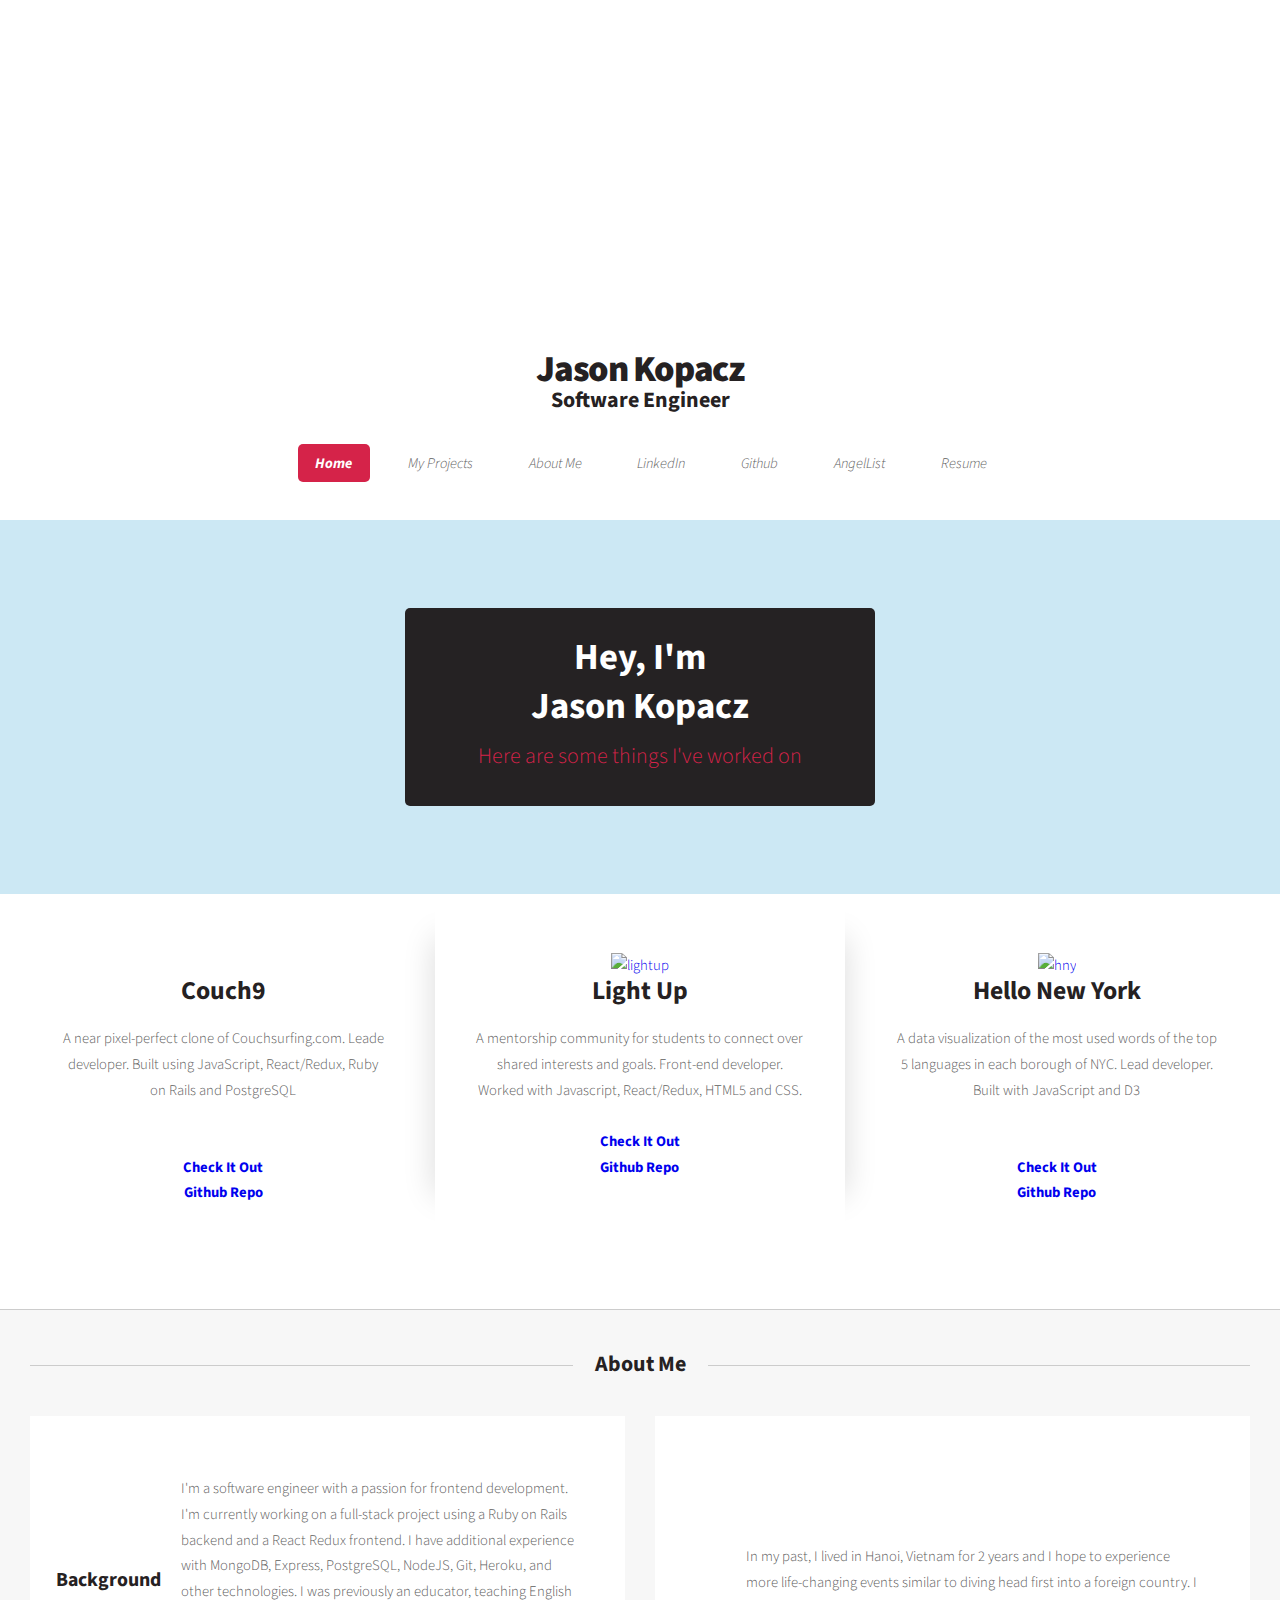
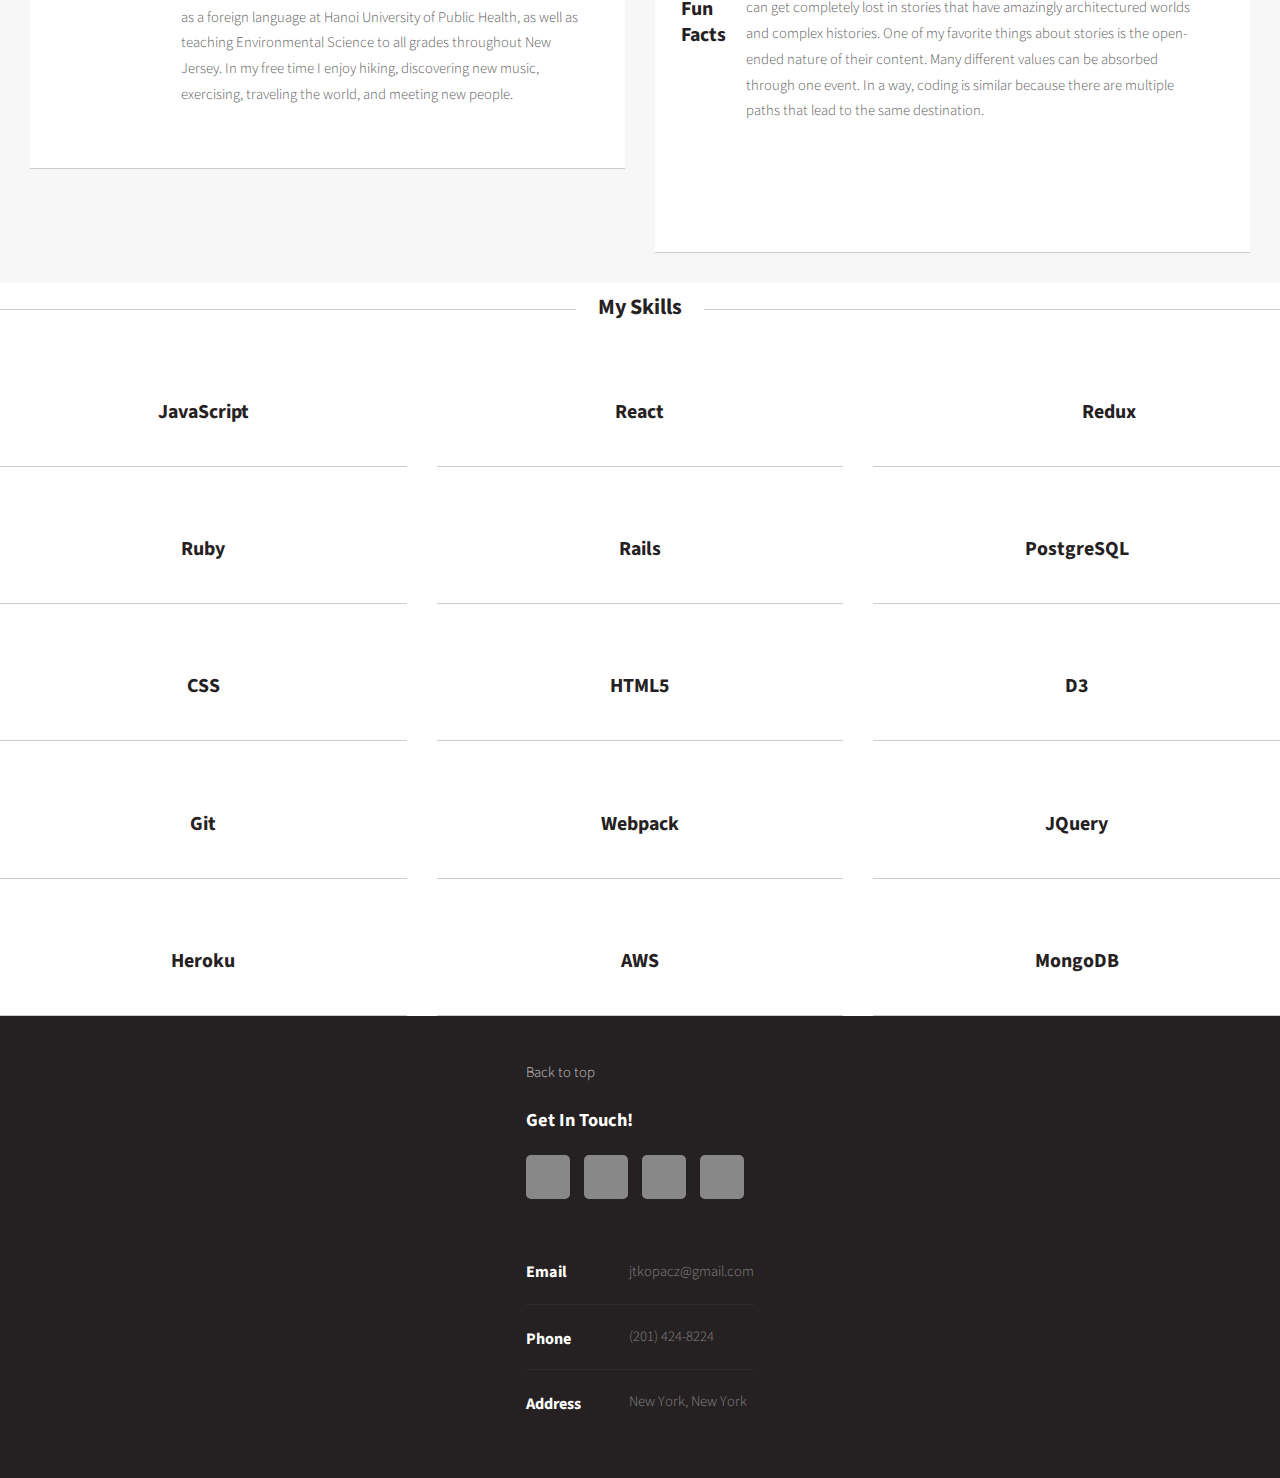
==== commit ec4b7c57: "changed address" ====
--- a/index.html
+++ b/index.html
@@ -369,8 +369,7 @@
 										</li>
 										<li>
 											<h3>Address</h3>
-											<p>75 west 49th str</p>
-											<p>Bayonne, New Jersey 07002</p>
+											<p>New York, New York</p>
 										</li>
 									</ul>
 								</section>
